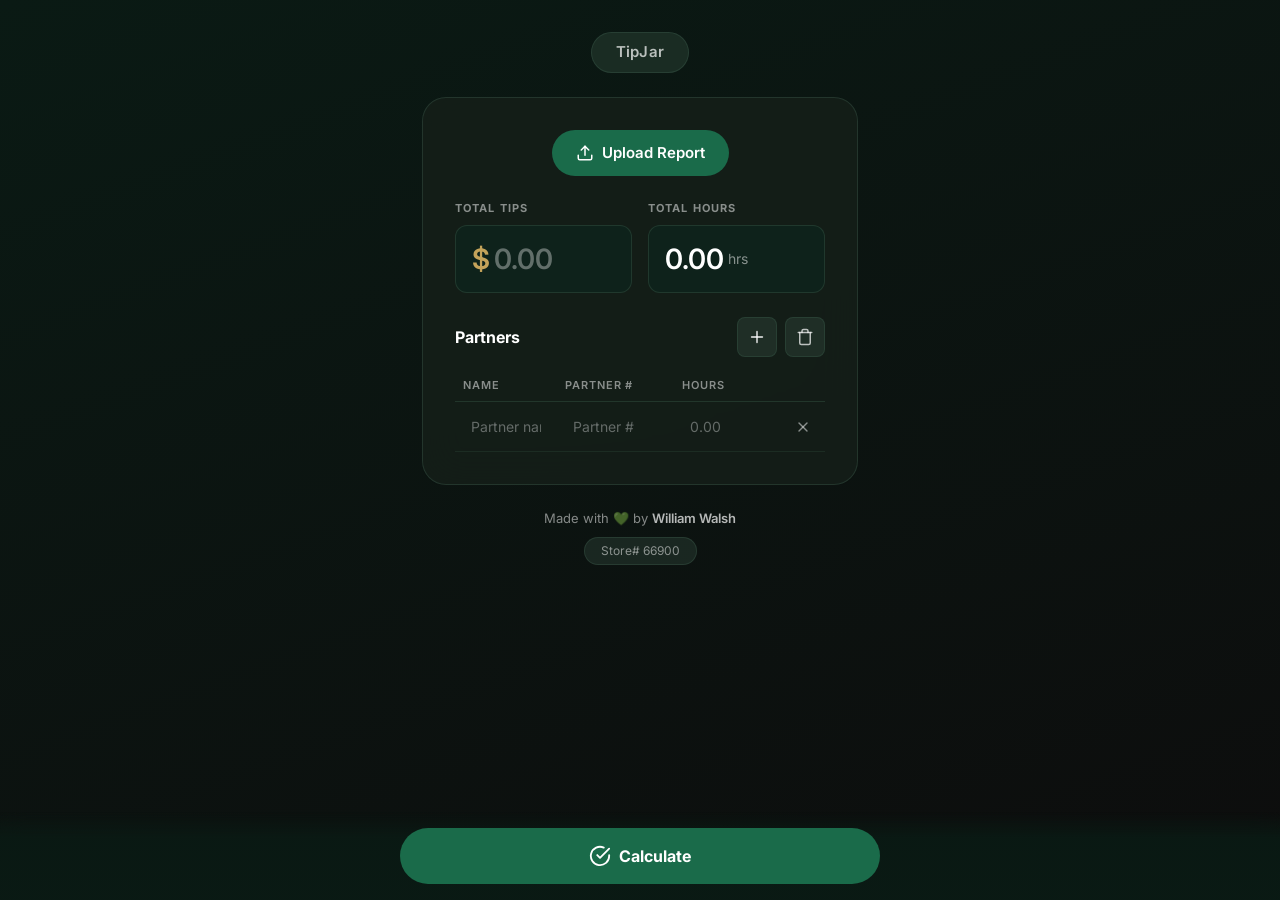
==== index.html @ f53a454b "refactor: Overhaul application UI, layout, and input forms, adding an empty state for partners." ====
<!DOCTYPE html>
<html lang="en">

<head>
    <meta charset="UTF-8" />

    <!-- Primary SEO Meta Tags -->
    <title>TipJar – Starbucks Tips Calculator | Estimate Your Weekly Tip Distribution</title>
    <meta name="viewport" content="width=device-width, initial-scale=1, maximum-scale=5, viewport-fit=cover" />
    <meta name="description"
        content="Free Starbucks tip distribution calculator for partners and baristas. Calculate your share of weekly tips based on hours worked. Understand how Starbucks tips are split fairly." />
    <meta name="keywords"
        content="tipjar, tip jar, starbucks tips calculator, starbucks tip distribution, sbux tips, sbuxtips, starbucks partner tips, starbucks tip estimator, how starbucks tips work, starbucks barista tips, coffee shop tip calculator, starbucks tip split, tippable hours starbucks, tipjar starbucks" />
    <meta name="author" content="William Walsh" />
    <meta name="robots" content="index, follow, max-image-preview:large, max-snippet:-1, max-video-preview:-1" />
    <link rel="canonical" href="https://sbuxtips.com/" />
    <link rel="sitemap" type="application/xml" href="https://sbuxtips.com/sitemap.xml" />

    <!-- Theme and Color -->
    <meta name="theme-color" content="#1E3932" />
    <meta name="color-scheme" content="dark" />
    <meta name="msapplication-TileColor" content="#1E3932" />

    <!-- Open Graph / Facebook -->
    <meta property="og:type" content="website" />
    <meta property="og:url" content="https://sbuxtips.com/" />
    <meta property="og:title" content="TipJar – Starbucks Tips Calculator | Estimate Your Weekly Tip Distribution" />
    <meta property="og:description"
        content="Free calculator for Starbucks partners to estimate weekly tip payouts. Calculate your share based on hours worked and total tips." />
    <meta property="og:image" content="https://sbuxtips.com/logo.png" />
    <meta property="og:image:alt" content="TipJar - Starbucks Tip Distribution Calculator" />
    <meta property="og:site_name" content="TipJar" />
    <meta property="og:locale" content="en_US" />

    <!-- Twitter Card -->
    <meta name="twitter:card" content="summary_large_image" />
    <meta name="twitter:url" content="https://sbuxtips.com/" />
    <meta name="twitter:title" content="TipJar – Starbucks Tips Calculator | Estimate Your Weekly Tip Distribution" />
    <meta name="twitter:description"
        content="Free calculator for Starbucks partners to estimate weekly tip payouts based on hours worked." />
    <meta name="twitter:image" content="https://sbuxtips.com/logo.png" />
    <meta name="twitter:image:alt" content="TipJar - Starbucks Tip Distribution Calculator" />

    <!-- Mobile Web App Meta Tags -->
    <meta name="mobile-web-app-capable" content="yes" />
    <meta name="apple-mobile-web-app-capable" content="yes" />
    <meta name="apple-mobile-web-app-status-bar-style" content="black-translucent" />
    <meta name="apple-mobile-web-app-title" content="SBUX Tips" />
    <meta name="application-name" content="SBUX Tips" />
    <meta name="format-detection" content="telephone=no" />
    <meta name="HandheldFriendly" content="true" />

    <!-- Icons -->
    <link rel="apple-touch-icon" href="logo.png" />
    <link rel="icon" type="image/png" href="logo.png" />

    <!-- Styles -->
    <link rel="stylesheet" href="styles.css" />
    <!-- Holiday Dashboard Styles (separate module) -->
    <link rel="stylesheet" href="holiday-dashboard.css" />

    <!-- Structured Data: WebApplication -->
    <script type="application/ld+json">
    {
        "@context": "https://schema.org",
        "@type": "WebApplication",
        "name": "TipJar - Starbucks Tips Calculator",
        "alternateName": ["TipJar", "Tip Jar", "SBUX Tips", "SBUXTips"],
        "url": "https://sbuxtips.com/",
        "description": "Free Starbucks tip distribution calculator for partners and baristas. Calculate your share of weekly tips based on hours worked.",
        "applicationCategory": "FinanceApplication",
        "operatingSystem": "Any",
        "browserRequirements": "Requires JavaScript",
        "offers": {
            "@type": "Offer",
            "price": "0",
            "priceCurrency": "USD"
        },
        "featureList": [
            "Calculate tip distribution by hours worked",
            "OCR upload for partner hours reports",
            "Weekly tip estimation",
            "Bill denomination breakdown"
        ],
        "author": {
            "@type": "Person",
            "name": "William Walsh"
        }
    }
    </script>

    <!-- Structured Data: FAQPage for rich snippets -->
    <script type="application/ld+json">
    {
        "@context": "https://schema.org",
        "@type": "FAQPage",
        "mainEntity": [
            {
                "@type": "Question",
                "name": "How are Starbucks tips distributed?",
                "acceptedAnswer": {
                    "@type": "Answer",
                    "text": "Starbucks tips are distributed based on tippable hours worked. The total tip pool is divided by total hours worked by all partners, then multiplied by each partner's individual hours to determine their share."
                }
            },
            {
                "@type": "Question",
                "name": "How do I calculate my Starbucks tips?",
                "acceptedAnswer": {
                    "@type": "Answer",
                    "text": "To calculate your Starbucks tips: Take the total tip amount, divide by total hours worked by all partners, then multiply by your individual hours. Our free calculator does this automatically."
                }
            },
            {
                "@type": "Question",
                "name": "When do Starbucks partners get tips?",
                "acceptedAnswer": {
                    "@type": "Answer",
                    "text": "Starbucks partners typically receive their tip distribution weekly. The exact day may vary by store, but tips are usually distributed in cash based on hours worked during the tip period."
                }
            },
            {
                "@type": "Question",
                "name": "Do Starbucks shift supervisors get tips?",
                "acceptedAnswer": {
                    "@type": "Answer",
                    "text": "Yes, Starbucks shift supervisors participate in the tip pool and receive tips based on their tippable hours worked, just like baristas."
                }
            }
        ]
    }
    </script>

    <!-- Structured Data: BreadcrumbList -->
    <script type="application/ld+json">
    {
        "@context": "https://schema.org",
        "@type": "BreadcrumbList",
        "itemListElement": [
            {
                "@type": "ListItem",
                "position": 1,
                "name": "Home",
                "item": "https://sbuxtips.com/"
            }
        ]
    }
    </script>

    <!-- Azure AI Vision Configuration -->
    <script>
        window.AZURE_CONFIG = {
            endpoint: '__AZURE_VISION_ENDPOINT__',
            apiKey: '__AZURE_VISION_API_KEY__'
        };
    </script>
</head>

<body>
    <div class="app-wrapper">
        <!-- SEO H1 - Visually hidden but accessible to search engines and screen readers -->
        <h1 class="visually-hidden">TipJar – Starbucks Tips Calculator | Estimate Your Weekly Tip Distribution</h1>

        <!-- Header Badge -->
        <header class="header-badge">
            <span class="badge-text">TipJar</span>
        </header>

        <!-- Main Card Container -->
        <main class="main-card">
            <!-- Upload Report Button - Centered Pill -->
            <div class="upload-section" id="upload-section">
                <label class="upload-btn" tabindex="0">
                    <svg viewBox="0 0 24 24" fill="none" stroke="currentColor" stroke-width="2" stroke-linecap="round"
                        stroke-linejoin="round">
                        <path d="M21 15v4a2 2 0 0 1-2 2H5a2 2 0 0 1-2-2v-4" />
                        <polyline points="17 8 12 3 7 8" />
                        <line x1="12" y1="3" x2="12" y2="15" />
                    </svg>
                    <span>Upload Report</span>
                    <input id="image-upload" type="file" accept="image/*" />
                </label>
                <div id="ocr-status" class="ocr-status"></div>
            </div>

            <!-- Input Grid: Total Tips + Total Hours -->
            <div class="input-grid">
                <div class="input-group">
                    <label class="input-label">TOTAL TIPS</label>
                    <div class="input-field">
                        <span class="prefix">$</span>
                        <input id="total-tips" type="number" min="0" step="0.01" placeholder="0.00"
                            aria-label="Total tip amount in dollars" inputmode="decimal" />
                    </div>
                </div>
                <div class="input-group">
                    <label class="input-label">TOTAL HOURS</label>
                    <div class="input-field hours-field">
                        <span id="total-hours" class="hours-value">0.00</span>
                        <span class="suffix">hrs</span>
                    </div>
                </div>
            </div>

            <!-- Hourly Rate Display (shown after calculation) -->
            <div id="hourly-rate-display" class="hourly-rate"></div>

            <!-- Partners Section -->
            <div class="partners-section">
                <div class="partners-header">
                    <h2 class="partners-title">Partners</h2>
                    <div class="partners-actions">
                        <button id="add-row-btn" type="button" class="icon-btn" title="Add Partner"
                            aria-label="Add new partner">
                            <svg viewBox="0 0 24 24" fill="none" stroke="currentColor" stroke-width="2.5"
                                stroke-linecap="round" stroke-linejoin="round">
                                <line x1="12" y1="5" x2="12" y2="19" />
                                <line x1="5" y1="12" x2="19" y2="12" />
                            </svg>
                        </button>
                        <button id="clear-table-btn" type="button" class="icon-btn" title="Clear All"
                            aria-label="Clear all partners">
                            <svg viewBox="0 0 24 24" fill="none" stroke="currentColor" stroke-width="2"
                                stroke-linecap="round" stroke-linejoin="round">
                                <polyline points="3 6 5 6 21 6" />
                                <path
                                    d="M19 6v14a2 2 0 0 1-2 2H7a2 2 0 0 1-2-2V6m3 0V4a2 2 0 0 1 2-2h4a2 2 0 0 1 2 2v2" />
                            </svg>
                        </button>
                    </div>
                </div>

                <!-- Partner Table -->
                <div class="table-container">
                    <table class="partners-table">
                        <thead>
                            <tr>
                                <th>NAME</th>
                                <th>PARTNER #</th>
                                <th>HOURS</th>
                                <th></th>
                            </tr>
                        </thead>
                        <tbody id="partner-table-body">
                        </tbody>
                    </table>
                </div>

                <!-- Empty State Placeholder -->
                <div class="empty-state" id="empty-state">
                    <div class="empty-icon">💰</div>
                    <p class="empty-text">Upload a report or add partners to begin</p>
                </div>
            </div>
        </main>

        <!-- Footer - Above sticky bar -->
        <footer class="footer">
            <p>Made with <span class="heart">💚</span> by <strong>William Walsh</strong></p>
            <a href="https://maps.google.com/maps?q=Starbucks,+139+Endicott+St,+Danvers,+MA+01923" target="_blank"
                rel="noopener noreferrer" class="store-badge">
                Store# 66900
            </a>
        </footer>

        <!-- Results Section - Shows After Calculation -->
        <section class="results-card" id="results-section">
            <div class="results-header">
                <h2>Distribution</h2>
                <span class="date-pill" id="distribution-date"></span>
            </div>

            <!-- Calculation Summary -->
            <div class="calc-summary" id="calc-summary">
                <div class="calc-formula" id="calc-formula">Total Tips: $0.00 ÷ Total Hours: 0.00 = $0.00/hr</div>

                <!-- Bill Breakdown - Collapsible -->
                <details class="bills-details">
                    <summary class="bills-summary">
                        <span>Bills Needed</span>
                        <span class="bills-hint">(tap to edit)</span>
                    </summary>
                    <div class="bills-grid" id="bills-needed-list">
                        <label class="bill-input">
                            <input type="number" id="total-twenties" min="0" value="0"
                                aria-label="Number of $20 bills" />
                            <span>× $20</span>
                        </label>
                        <label class="bill-input">
                            <input type="number" id="total-tens" min="0" value="0" aria-label="Number of $10 bills" />
                            <span>× $10</span>
                        </label>
                        <label class="bill-input">
                            <input type="number" id="total-fives" min="0" value="0" aria-label="Number of $5 bills" />
                            <span>× $5</span>
                        </label>
                        <label class="bill-input">
                            <input type="number" id="total-ones" min="0" value="0" aria-label="Number of $1 bills" />
                            <span>× $1</span>
                        </label>
                    </div>
                </details>
            </div>

            <!-- Partner Cards Grid -->
            <div class="partner-grid" id="results-body"></div>
        </section>

        <!-- Sticky Calculate Button -->
        <div class="sticky-bar">
            <button id="calculate-btn" type="button" class="calculate-btn">
                <svg viewBox="0 0 24 24" fill="none" stroke="currentColor" stroke-width="2" stroke-linecap="round"
                    stroke-linejoin="round">
                    <path d="M22 11.08V12a10 10 0 1 1-5.93-9.14" />
                    <polyline points="22 4 12 14.01 9 11.01" />
                </svg>
                <span>Calculate</span>
            </button>
        </div>
    </div>

    <!-- App logic -->
    <script src="app.js"></script>
    <!-- Holiday Dashboard Module (separate add-on) -->
    <script src="holiday-dashboard.js"></script>
</body>

</html>
---- styles.css ----
/* ============================================
   TipJar - Glassmorphism Dark Theme
   Matching the mockup design exactly
   ============================================ */

/* Import Google Font */
@import url('https://fonts.googleapis.com/css2?family=Inter:wght@400;500;600;700&display=swap');

:root {
    /* Color Palette - Deep Dark Green */
    --bg-gradient-start: #0a1a14;
    --bg-gradient-end: #0d0d0d;
    --card-bg: rgba(20, 30, 25, 0.9);
    --card-border: rgba(60, 90, 75, 0.4);
    --input-bg: rgba(15, 35, 28, 0.95);
    --input-border: rgba(50, 80, 65, 0.5);

    /* Accent Colors */
    --accent-green: #1a6b4a;
    --accent-green-light: #2d8a65;
    --accent-green-bright: #3ba776;

    /* Text Colors */
    --text-primary: #ffffff;
    --text-secondary: rgba(255, 255, 255, 0.7);
    --text-muted: rgba(255, 255, 255, 0.5);
    --text-hint: rgba(255, 255, 255, 0.35);

    /* Spacing */
    --space-xs: 4px;
    --space-sm: 8px;
    --space-md: 12px;
    --space-lg: 16px;
    --space-xl: 24px;
    --space-2xl: 32px;

    /* Border Radius */
    --radius-sm: 8px;
    --radius-md: 12px;
    --radius-lg: 16px;
    --radius-xl: 24px;
    --radius-full: 9999px;

    /* Transitions */
    --transition: 200ms ease;
}

/* Reset */
*,
*::before,
*::after {
    box-sizing: border-box;
    margin: 0;
    padding: 0;
}

html {
    font-size: 16px;
    -webkit-text-size-adjust: 100%;
}

body {
    font-family: 'Inter', -apple-system, BlinkMacSystemFont, 'Segoe UI', Roboto, sans-serif;
    background: linear-gradient(160deg, var(--bg-gradient-start) 0%, var(--bg-gradient-end) 100%);
    min-height: 100vh;
    color: var(--text-primary);
    line-height: 1.5;
    padding-bottom: 100px;
}

/* Visually Hidden */
.visually-hidden {
    position: absolute;
    width: 1px;
    height: 1px;
    padding: 0;
    margin: -1px;
    overflow: hidden;
    clip: rect(0, 0, 0, 0);
    white-space: nowrap;
    border: 0;
}

/* Utility: Hidden */
.hidden {
    display: none !important;
}

/* ============================================
   APP WRAPPER
   ============================================ */
.app-wrapper {
    max-width: 500px;
    margin: 0 auto;
    padding: var(--space-lg);
    padding-bottom: 120px;
}

/* ============================================
   HEADER BADGE
   ============================================ */
.header-badge {
    display: flex;
    justify-content: center;
    margin-bottom: var(--space-xl);
}

.badge-text {
    display: inline-block;
    background: rgba(30, 50, 40, 0.8);
    border: 1px solid var(--card-border);
    border-radius: var(--radius-full);
    padding: var(--space-sm) var(--space-xl);
    font-size: 0.9375rem;
    font-weight: 600;
    color: var(--text-secondary);
    letter-spacing: 0.02em;
}

/* ============================================
   MAIN CARD - Glassmorphism Container
   ============================================ */
.main-card {
    background: var(--card-bg);
    border: 1px solid var(--card-border);
    border-radius: var(--radius-xl);
    padding: var(--space-xl);
    backdrop-filter: blur(20px);
    -webkit-backdrop-filter: blur(20px);
}

/* ============================================
   UPLOAD BUTTON - Centered Pill
   ============================================ */
.upload-section {
    display: flex;
    flex-direction: column;
    align-items: center;
    margin-bottom: var(--space-xl);
}

.upload-btn {
    display: inline-flex;
    align-items: center;
    gap: var(--space-sm);
    background: var(--accent-green);
    border: none;
    border-radius: var(--radius-full);
    padding: var(--space-md) var(--space-xl);
    color: var(--text-primary);
    font-family: inherit;
    font-size: 0.9375rem;
    font-weight: 600;
    cursor: pointer;
    transition: all var(--transition);
    position: relative;
}

.upload-btn:hover,
.upload-btn:focus-visible {
    background: var(--accent-green-light);
    transform: translateY(-1px);
    box-shadow: 0 4px 20px rgba(45, 138, 101, 0.3);
}

.upload-btn svg {
    width: 18px;
    height: 18px;
}

.upload-btn input[type="file"] {
    position: absolute;
    inset: 0;
    width: 100%;
    height: 100%;
    opacity: 0;
    cursor: pointer;
}

/* OCR Status */
.ocr-status {
    margin-top: var(--space-md);
    padding: var(--space-sm) var(--space-lg);
    border-radius: var(--radius-md);
    font-size: 0.8125rem;
    text-align: center;
}

.ocr-status:empty {
    display: none;
}

/* ============================================
   INPUT GRID - 2 Column Layout
   ============================================ */
.input-grid {
    display: grid;
    grid-template-columns: 1fr 1fr;
    gap: var(--space-lg);
    margin-bottom: var(--space-xl);
}

.input-group {
    display: flex;
    flex-direction: column;
    gap: var(--space-sm);
}

.input-label {
    font-size: 0.6875rem;
    font-weight: 700;
    color: var(--text-muted);
    text-transform: uppercase;
    letter-spacing: 0.1em;
}

.input-field {
    display: flex;
    align-items: center;
    background: var(--input-bg);
    border: 1px solid var(--input-border);
    border-radius: var(--radius-md);
    padding: var(--space-md) var(--space-lg);
    min-height: 56px;
}

.input-field .prefix {
    color: #c4a35a;
    font-size: 1.5rem;
    font-weight: 600;
    margin-right: var(--space-xs);
}

.input-field input {
    flex: 1;
    background: transparent;
    border: none;
    color: var(--text-primary);
    font-family: inherit;
    font-size: 1.5rem;
    font-weight: 600;
    outline: none;
    width: 100%;
}

.input-field input::placeholder {
    color: var(--text-hint);
}

.hours-field {
    justify-content: flex-start;
}

.hours-value {
    font-size: 1.5rem;
    font-weight: 600;
    color: var(--text-primary);
}

.suffix {
    font-size: 0.875rem;
    color: var(--text-muted);
    margin-left: var(--space-xs);
}

/* Hourly Rate Display */
.hourly-rate {
    text-align: center;
    padding: var(--space-md);
    color: var(--accent-green-bright);
    font-size: 0.875rem;
    font-weight: 600;
}

.hourly-rate:empty {
    display: none;
}

/* ============================================
   PARTNERS SECTION
   ============================================ */
.partners-section {
    margin-top: var(--space-lg);
}

.partners-header {
    display: flex;
    align-items: center;
    justify-content: space-between;
    margin-bottom: var(--space-md);
}

.partners-title {
    font-size: 1rem;
    font-weight: 700;
    color: var(--text-primary);
}

.partners-actions {
    display: flex;
    gap: var(--space-sm);
}

.icon-btn {
    display: flex;
    align-items: center;
    justify-content: center;
    width: 40px;
    height: 40px;
    background: rgba(40, 60, 50, 0.6);
    border: 1px solid var(--input-border);
    border-radius: var(--radius-sm);
    color: var(--text-secondary);
    cursor: pointer;
    transition: all var(--transition);
}

.icon-btn:hover {
    background: rgba(50, 80, 65, 0.8);
    color: var(--text-primary);
}

.icon-btn svg {
    width: 18px;
    height: 18px;
}

/* ============================================
   PARTNER TABLE
   ============================================ */
.table-container {
    overflow-x: auto;
}

.partners-table {
    width: 100%;
    border-collapse: collapse;
}

.partners-table thead th {
    font-size: 0.6875rem;
    font-weight: 600;
    color: var(--text-muted);
    text-transform: uppercase;
    letter-spacing: 0.08em;
    text-align: left;
    padding: var(--space-sm) var(--space-sm);
    border-bottom: 1px solid var(--input-border);
}

.partners-table tbody tr {
    border-bottom: 1px solid rgba(50, 80, 65, 0.3);
}

.partners-table tbody td {
    padding: var(--space-sm);
}

.partners-table .cell-input {
    width: 100%;
    background: transparent;
    border: none;
    color: var(--text-primary);
    font-family: inherit;
    font-size: 0.875rem;
    padding: var(--space-sm);
    outline: none;
}

.partners-table .cell-input::placeholder {
    color: var(--text-hint);
}

.partners-table .cell-input:focus {
    background: rgba(45, 138, 101, 0.1);
    border-radius: var(--radius-sm);
}

.partners-table .icon-button {
    display: flex;
    align-items: center;
    justify-content: center;
    width: 28px;
    height: 28px;
    background: transparent;
    border: none;
    color: var(--text-muted);
    cursor: pointer;
    border-radius: var(--radius-sm);
    transition: all var(--transition);
}

.partners-table .icon-button:hover {
    background: rgba(220, 80, 80, 0.2);
    color: #e57373;
}

/* ============================================
   EMPTY STATE
   ============================================ */
.empty-state {
    display: flex;
    flex-direction: column;
    align-items: center;
    justify-content: center;
    padding: var(--space-2xl) var(--space-lg);
    text-align: center;
}

.empty-state.hidden {
    display: none;
}

.empty-icon {
    font-size: 4rem;
    margin-bottom: var(--space-lg);
    filter: grayscale(0.2);
}

.empty-text {
    color: var(--text-muted);
    font-size: 0.9375rem;
    max-width: 250px;
}

/* Hide empty state when table has rows */
.partners-table tbody:not(:empty)~.empty-state,
#partner-table-body:not(:empty)+.empty-state {
    display: none;
}

/* Show table header even when empty */
.table-container:has(#partner-table-body:empty) {
    margin-bottom: 0;
}

/* ============================================
   FOOTER
   ============================================ */
.footer {
    text-align: center;
    padding: var(--space-xl) var(--space-lg);
    color: var(--text-muted);
    font-size: 0.8125rem;
}

.footer p {
    margin-bottom: var(--space-sm);
}

.footer strong {
    color: var(--text-secondary);
    font-weight: 600;
}

.heart {
    display: inline-block;
}

.store-badge {
    display: inline-block;
    background: rgba(40, 60, 50, 0.5);
    border: 1px solid var(--card-border);
    border-radius: var(--radius-full);
    padding: var(--space-xs) var(--space-lg);
    color: var(--text-muted);
    text-decoration: none;
    font-size: 0.75rem;
    transition: all var(--transition);
}

.store-badge:hover {
    background: rgba(50, 80, 65, 0.6);
    color: var(--text-secondary);
}

/* ============================================
   STICKY CALCULATE BAR
   ============================================ */
.sticky-bar {
    position: fixed;
    bottom: 0;
    left: 0;
    right: 0;
    background: linear-gradient(to top, rgba(10, 26, 20, 0.98) 0%, rgba(10, 26, 20, 0.95) 70%, transparent 100%);
    backdrop-filter: blur(12px);
    -webkit-backdrop-filter: blur(12px);
    padding: var(--space-lg);
    padding-bottom: calc(var(--space-lg) + env(safe-area-inset-bottom, 0px));
    z-index: 100;
}

.calculate-btn {
    display: flex;
    align-items: center;
    justify-content: center;
    gap: var(--space-sm);
    width: 100%;
    max-width: 480px;
    margin: 0 auto;
    padding: var(--space-lg) var(--space-xl);
    background: var(--accent-green);
    border: none;
    border-radius: var(--radius-full);
    color: var(--text-primary);
    font-family: inherit;
    font-size: 1rem;
    font-weight: 700;
    cursor: pointer;
    transition: all var(--transition);
    min-height: 56px;
}

.calculate-btn:hover {
    background: var(--accent-green-light);
    transform: translateY(-2px);
    box-shadow: 0 8px 32px rgba(45, 138, 101, 0.4);
}

.calculate-btn:active {
    transform: translateY(0);
}

.calculate-btn svg {
    width: 22px;
    height: 22px;
}

/* ============================================
   RESULTS SECTION
   ============================================ */
.results-card {
    display: none;
    background: var(--card-bg);
    border: 1px solid var(--card-border);
    border-radius: var(--radius-xl);
    padding: var(--space-xl);
    margin-top: var(--space-lg);
    backdrop-filter: blur(20px);
    -webkit-backdrop-filter: blur(20px);
}

.results-card.visible {
    display: block;
}

.results-header {
    display: flex;
    align-items: center;
    justify-content: space-between;
    margin-bottom: var(--space-lg);
}

.results-header h2 {
    font-size: 1.125rem;
    font-weight: 700;
}

.date-pill {
    background: rgba(40, 60, 50, 0.6);
    border-radius: var(--radius-full);
    padding: var(--space-xs) var(--space-md);
    font-size: 0.75rem;
    color: var(--text-muted);
}

.date-pill:empty {
    display: none;
}

/* Calculation Summary */
.calc-summary {
    margin-bottom: var(--space-lg);
}

.calc-formula {
    font-size: 0.8125rem;
    color: var(--text-secondary);
    margin-bottom: var(--space-md);
}

/* Bills Details */
.bills-details {
    background: rgba(25, 45, 35, 0.5);
    border: 1px solid var(--input-border);
    border-radius: var(--radius-md);
    overflow: hidden;
}

.bills-summary {
    display: flex;
    align-items: center;
    justify-content: space-between;
    padding: var(--space-md) var(--space-lg);
    cursor: pointer;
    font-size: 0.875rem;
    font-weight: 600;
    color: var(--text-primary);
    list-style: none;
}

.bills-summary::-webkit-details-marker {
    display: none;
}

.bills-hint {
    font-weight: 400;
    color: var(--text-hint);
    font-size: 0.75rem;
}

.bills-grid {
    display: grid;
    grid-template-columns: repeat(4, 1fr);
    gap: var(--space-sm);
    padding: var(--space-md) var(--space-lg);
    padding-top: 0;
}

.bill-input {
    display: flex;
    align-items: center;
    gap: var(--space-xs);
    background: rgba(15, 35, 28, 0.8);
    border: 1px solid var(--input-border);
    border-radius: var(--radius-sm);
    padding: var(--space-sm);
}

.bill-input input {
    width: 40px;
    background: transparent;
    border: none;
    color: var(--text-primary);
    font-family: inherit;
    font-size: 0.875rem;
    font-weight: 600;
    text-align: center;
    outline: none;
}

.bill-input span {
    font-size: 0.75rem;
    color: var(--text-muted);
    white-space: nowrap;
}

/* Partner Grid */
.partner-grid {
    display: flex;
    flex-direction: column;
    gap: var(--space-md);
}

.partner-card {
    background: rgba(25, 45, 35, 0.5);
    border: 1px solid var(--input-border);
    border-radius: var(--radius-md);
    padding: var(--space-lg);
}

.partner-card-header {
    display: flex;
    align-items: center;
    justify-content: space-between;
    margin-bottom: var(--space-sm);
}

.partner-info {
    flex: 1;
}

.partner-name {
    font-weight: 600;
    color: var(--text-primary);
    margin-bottom: 2px;
}

.partner-hours {
    font-size: 0.75rem;
    color: var(--text-muted);
}

.payout-amount {
    font-size: 1.25rem;
    font-weight: 700;
    color: var(--accent-green-bright);
}

.partner-calc {
    font-size: 0.75rem;
    color: var(--text-hint);
    margin-bottom: var(--space-sm);
}

.bill-chips {
    display: flex;
    flex-wrap: wrap;
    gap: var(--space-xs);
}

.bill-chip {
    background: rgba(45, 138, 101, 0.15);
    border: 1px solid rgba(45, 138, 101, 0.3);
    border-radius: var(--radius-sm);
    padding: 2px var(--space-sm);
    font-size: 0.6875rem;
    font-weight: 600;
    color: var(--accent-green-bright);
}

/* ============================================
   BILL NOTIFICATION
   ============================================ */
.bill-notification {
    display: flex;
    align-items: flex-start;
    gap: var(--space-md);
    margin-top: var(--space-md);
    padding: var(--space-md);
    border-radius: var(--radius-md);
    font-size: 0.8125rem;
    animation: slideIn 0.3s ease;
}

@keyframes slideIn {
    from {
        opacity: 0;
        transform: translateY(-10px);
    }

    to {
        opacity: 1;
        transform: translateY(0);
    }
}

.bill-notification.info {
    background: rgba(45, 138, 101, 0.15);
    border: 1px solid rgba(45, 138, 101, 0.3);
    color: var(--accent-green-bright);
}

.bill-notification.warning {
    background: rgba(230, 180, 60, 0.15);
    border: 1px solid rgba(230, 180, 60, 0.3);
    color: #e6b43c;
}

.notification-content {
    flex: 1;
}

.notification-section {
    margin-bottom: var(--space-sm);
}

.notification-section:last-child {
    margin-bottom: 0;
}

.notification-section strong {
    display: block;
    margin-bottom: var(--space-xs);
}

.notification-section p {
    color: var(--text-secondary);
    margin: 0;
}

.shortfall-list {
    margin: var(--space-xs) 0 0 var(--space-lg);
    padding: 0;
    font-size: 0.75rem;
    color: var(--text-muted);
}

.notification-close {
    background: none;
    border: none;
    color: var(--text-muted);
    font-size: 1.25rem;
    padding: 0;
    cursor: pointer;
    line-height: 1;
}

.notification-close:hover {
    color: var(--text-primary);
}

/* ============================================
   RESPONSIVE - Mobile First
   ============================================ */
@media (max-width: 480px) {
    .app-wrapper {
        padding: var(--space-md);
    }

    .main-card {
        padding: var(--space-lg);
        border-radius: var(--radius-lg);
    }

    .input-field {
        padding: var(--space-sm) var(--space-md);
        min-height: 48px;
    }

    .input-field .prefix,
    .input-field input,
    .hours-value {
        font-size: 1.25rem;
    }

    .bills-grid {
        grid-template-columns: repeat(2, 1fr);
    }

    .partners-table {
        font-size: 0.8125rem;
    }

    /* Mobile card view for table */
    .partners-table thead {
        display: none;
    }

    .partners-table tbody tr {
        display: flex;
        flex-wrap: wrap;
        padding: var(--space-md);
        border-bottom: 1px solid var(--input-border);
        gap: var(--space-sm);
        position: relative;
    }

    .partners-table tbody td {
        padding: 0;
    }

    .partners-table tbody td:nth-child(1) {
        flex: 1 1 100%;
    }

    .partners-table tbody td:nth-child(2),
    .partners-table tbody td:nth-child(3) {
        flex: 1 1 45%;
    }

    .partners-table tbody td:nth-child(4) {
        position: absolute;
        right: var(--space-sm);
        top: var(--space-md);
    }

    .partners-table .cell-input {
        background: rgba(25, 45, 35, 0.5);
        border: 1px solid var(--input-border);
        border-radius: var(--radius-sm);
        padding: var(--space-sm);
        font-size: 16px;
    }
}

/* Tablet and up */
@media (min-width: 768px) {
    .app-wrapper {
        padding: var(--space-2xl);
    }

    .main-card {
        padding: var(--space-2xl);
    }

    .input-field .prefix,
    .input-field input,
    .hours-value {
        font-size: 1.75rem;
    }
}

/* Reduced Motion */
@media (prefers-reduced-motion: reduce) {

    *,
    *::before,
    *::after {
        animation-duration: 0.01ms !important;
        transition-duration: 0.01ms !important;
    }
}

/* Print */
@media print {
    body {
        background: white;
        color: black;
    }

    .sticky-bar,
    .upload-section,
    .footer {
        display: none !important;
    }

    .results-card {
        display: block !important;
    }
}
---- holiday-dashboard.css ----
/* ============================================
   Holiday Automation Dashboard - Scoped Styles
   This file contains styles ONLY for the holiday 
   dashboard feature. No changes to the main site.
   Uses same Starbucks green color palette as main.
   ============================================ */

/* Dashboard Container - Uses its own namespace */
.holiday-dashboard {
    position: fixed;
    top: 0;
    left: 0;
    right: 0;
    bottom: 0;
    background: #1E3932;
    background-image:
        radial-gradient(ellipse at 20% 0%, rgba(0, 117, 74, 0.15) 0%, transparent 50%),
        radial-gradient(ellipse at 80% 100%, rgba(0, 168, 98, 0.1) 0%, transparent 50%),
        linear-gradient(180deg, #162B26 0%, #1E3932 30%, #0D1B17 100%);
    z-index: 9999;
    overflow-y: auto;
    padding: 1.5rem;
    padding-top: max(1.5rem, env(safe-area-inset-top));
    padding-bottom: max(1.5rem, env(safe-area-inset-bottom));
    display: none;
    opacity: 0;
    transition: opacity 0.3s ease-in-out;
}

.holiday-dashboard.is-visible {
    display: block;
    opacity: 1;
}

.holiday-dashboard.is-entering {
    display: block;
    animation: holidayFadeIn 0.3s ease-out forwards;
}

.holiday-dashboard.is-exiting {
    animation: holidayFadeOut 0.3s ease-in forwards;
}

@keyframes holidayFadeIn {
    from {
        opacity: 0;
        transform: translateY(10px);
    }

    to {
        opacity: 1;
        transform: translateY(0);
    }
}

@keyframes holidayFadeOut {
    from {
        opacity: 1;
        transform: translateY(0);
    }

    to {
        opacity: 0;
        transform: translateY(10px);
    }
}

/* Dashboard Inner Container */
.holiday-dashboard__container {
    max-width: 1000px;
    margin: 0 auto;
    display: flex;
    flex-direction: column;
    gap: 1.25rem;
}

/* Dashboard Header */
.holiday-dashboard__header {
    display: flex;
    justify-content: space-between;
    align-items: center;
    margin-bottom: 0.5rem;
}

.holiday-dashboard__title {
    display: flex;
    align-items: center;
    gap: 0.75rem;
}

.holiday-dashboard__icon {
    width: 36px;
    height: 36px;
    background: linear-gradient(135deg, #CBA258 0%, #E5C77D 50%, #CBA258 100%);
    border-radius: 50%;
    display: flex;
    align-items: center;
    justify-content: center;
    box-shadow: 0 2px 8px rgba(0, 0, 0, 0.15);
}

.holiday-dashboard__icon svg {
    width: 18px;
    height: 18px;
    color: #1E3932;
    fill: #1E3932;
}

.holiday-dashboard__title-text {
    display: flex;
    flex-direction: column;
    gap: 0.125rem;
}

.holiday-dashboard__title h2 {
    font-size: 1.25rem;
    font-weight: 600;
    color: #fff;
    margin: 0;
    letter-spacing: -0.01em;
}

.holiday-dashboard__badge {
    font-size: 0.625rem;
    font-weight: 600;
    color: rgba(255, 255, 255, 0.5);
    text-transform: uppercase;
    letter-spacing: 0.1em;
}

/* Close Button - Icon only */
.holiday-dashboard__close {
    width: 36px;
    height: 36px;
    background: rgba(255, 255, 255, 0.05);
    border: 1px solid rgba(212, 233, 226, 0.12);
    border-radius: 8px;
    display: flex;
    align-items: center;
    justify-content: center;
    color: rgba(255, 255, 255, 0.6);
    cursor: pointer;
    transition: all 0.2s ease;
}

.holiday-dashboard__close:hover {
    background: rgba(255, 255, 255, 0.1);
    border-color: rgba(212, 233, 226, 0.25);
    color: #fff;
}

.holiday-dashboard__close svg {
    width: 18px;
    height: 18px;
}

/* Main Grid Layout */
.holiday-dashboard__grid {
    display: grid;
    grid-template-columns: 1fr 1fr;
    gap: 1rem;
}

@media (max-width: 768px) {
    .holiday-dashboard__grid {
        grid-template-columns: 1fr;
    }
}

/* Card Component */
.holiday-card {
    background: rgba(30, 57, 50, 0.85);
    backdrop-filter: blur(20px);
    -webkit-backdrop-filter: blur(20px);
    border: 1px solid rgba(212, 233, 226, 0.12);
    border-radius: 24px;
    padding: 1.25rem;
    position: relative;
    overflow: hidden;
}

.holiday-card::before {
    content: '';
    position: absolute;
    top: 0;
    left: 0;
    right: 0;
    height: 1px;
    background: linear-gradient(90deg,
            transparent 0%,
            rgba(255, 255, 255, 0.1) 20%,
            rgba(255, 255, 255, 0.15) 50%,
            rgba(255, 255, 255, 0.1) 80%,
            transparent 100%);
}

/* Card Header with Badge */
.holiday-card__header {
    display: flex;
    align-items: center;
    justify-content: space-between;
    margin-bottom: 1.25rem;
}

.holiday-card__header-left {
    display: flex;
    align-items: center;
    gap: 0.625rem;
}

.holiday-card__icon {
    width: 28px;
    height: 28px;
    background: rgba(0, 168, 98, 0.15);
    border: 1px solid rgba(0, 168, 98, 0.3);
    border-radius: 8px;
    display: flex;
    align-items: center;
    justify-content: center;
}

.holiday-card__icon svg {
    width: 14px;
    height: 14px;
    color: #00A862;
}

.holiday-card__icon--holiday {
    background: rgba(203, 162, 88, 0.15);
    border-color: rgba(203, 162, 88, 0.3);
}

.holiday-card__icon--holiday svg {
    color: #CBA258;
}

.holiday-card__title {
    font-size: 0.9375rem;
    font-weight: 600;
    color: #fff;
    margin: 0;
}

.holiday-card__tag {
    background: rgba(255, 255, 255, 0.05);
    border: 1px solid rgba(212, 233, 226, 0.12);
    border-radius: 9999px;
    padding: 0.25rem 0.75rem;
    font-size: 0.6875rem;
    font-weight: 600;
    color: rgba(255, 255, 255, 0.6);
    display: flex;
    align-items: center;
}

.holiday-card__tag--locked {
    background: rgba(0, 168, 98, 0.1);
    border-color: rgba(0, 168, 98, 0.3);
    color: #00A862;
}

/* Locked Data Display (for Regular Tips from main app) */
.holiday-locked-data {
    background: rgba(0, 168, 98, 0.08);
    border: 2px solid rgba(0, 168, 98, 0.25);
    border-radius: 16px;
    padding: 1.5rem 1rem;
    text-align: center;
}

.holiday-locked-data__icon {
    width: 48px;
    height: 48px;
    margin: 0 auto 0.75rem;
    background: rgba(0, 168, 98, 0.15);
    border: 1px solid rgba(0, 168, 98, 0.3);
    border-radius: 12px;
    display: flex;
    align-items: center;
    justify-content: center;
}

.holiday-locked-data__icon svg {
    width: 22px;
    height: 22px;
    color: #00A862;
}

.holiday-locked-data__text {
    font-size: 0.8125rem;
    font-weight: 500;
    color: #00A862;
    margin-bottom: 0.25rem;
}

.holiday-locked-data__hint {
    font-size: 0.75rem;
    color: rgba(255, 255, 255, 0.5);
}

.holiday-locked-data.has-data {
    background: rgba(0, 168, 98, 0.12);
    border-color: rgba(0, 168, 98, 0.4);
}

.holiday-locked-data.has-data .holiday-locked-data__icon {
    background: rgba(0, 168, 98, 0.25);
    border-color: rgba(0, 168, 98, 0.5);
}

.holiday-locked-data.has-data .holiday-locked-data__hint {
    color: #00A862;
    font-weight: 500;
}

/* Upload Zone */
.holiday-upload-zone {
    border: 2px dashed rgba(212, 233, 226, 0.2);
    border-radius: 16px;
    padding: 1.5rem 1rem;
    text-align: center;
    cursor: pointer;
    transition: all 0.2s ease;
    position: relative;
    background: transparent;
}

.holiday-upload-zone:hover {
    border-color: rgba(0, 168, 98, 0.5);
    background: rgba(0, 168, 98, 0.05);
}

.holiday-upload-zone.is-dragover {
    border-color: #00A862;
    background: rgba(0, 168, 98, 0.1);
}

.holiday-upload-zone.has-file {
    border-color: rgba(0, 168, 98, 0.5);
    border-style: solid;
    background: rgba(0, 168, 98, 0.08);
}

.holiday-upload-zone--holiday:hover {
    border-color: rgba(203, 162, 88, 0.5);
    background: rgba(203, 162, 88, 0.05);
}

.holiday-upload-zone--holiday.is-dragover {
    border-color: #CBA258;
    background: rgba(203, 162, 88, 0.1);
}

.holiday-upload-zone--holiday.has-file {
    border-color: rgba(203, 162, 88, 0.5);
    background: rgba(203, 162, 88, 0.08);
}

.holiday-upload-zone__icon {
    width: 48px;
    height: 48px;
    margin: 0 auto 0.75rem;
    background: rgba(255, 255, 255, 0.05);
    border: 1px solid rgba(212, 233, 226, 0.12);
    border-radius: 12px;
    display: flex;
    align-items: center;
    justify-content: center;
}

.holiday-upload-zone__icon svg {
    width: 22px;
    height: 22px;
    color: rgba(255, 255, 255, 0.4);
}

.holiday-upload-zone__text {
    font-size: 0.8125rem;
    font-weight: 500;
    color: rgba(255, 255, 255, 0.7);
    margin-bottom: 0.25rem;
}

.holiday-upload-zone__hint {
    font-size: 0.6875rem;
    color: rgba(255, 255, 255, 0.4);
}

.holiday-upload-zone__input {
    position: absolute;
    inset: 0;
    opacity: 0;
    cursor: pointer;
}

.holiday-upload-zone__status {
    margin-top: 0.625rem;
    font-size: 0.75rem;
    color: #00A862;
}

.holiday-upload-zone--holiday .holiday-upload-zone__status {
    color: #CBA258;
}

/* Partners Preview List */
.holiday-partners-list {
    max-height: 150px;
    overflow-y: auto;
    margin-top: 0.75rem;
}

.holiday-partner-row {
    display: flex;
    justify-content: space-between;
    align-items: center;
    padding: 0.5rem 0;
    border-bottom: 1px solid rgba(255, 255, 255, 0.04);
}

.holiday-partner-row:last-child {
    border-bottom: none;
}

.holiday-partner-name {
    font-size: 0.8125rem;
    color: #fff;
    font-weight: 500;
}

.holiday-partner-hours {
    font-size: 0.75rem;
    color: rgba(255, 255, 255, 0.5);
    font-variant-numeric: tabular-nums;
}

/* Cash Tips Input Section */
.holiday-tips-section {
    margin-top: 1rem;
    padding-top: 1rem;
    border-top: 1px solid rgba(212, 233, 226, 0.08);
}

.holiday-tips-label {
    display: flex;
    align-items: center;
    gap: 0.5rem;
    font-size: 0.6875rem;
    font-weight: 600;
    color: rgba(255, 255, 255, 0.6);
    text-transform: uppercase;
    letter-spacing: 0.05em;
    margin-bottom: 0.625rem;
}

.holiday-tips-label svg {
    width: 12px;
    height: 12px;
    color: #00A862;
}

.holiday-tips-label--holiday svg {
    color: #CBA258;
}

.holiday-tips-input-wrapper {
    display: flex;
    align-items: center;
    background: rgba(0, 0, 0, 0.2);
    border: 2px solid rgba(212, 233, 226, 0.12);
    border-radius: 12px;
    overflow: hidden;
}

.holiday-tips-input-wrapper:focus-within {
    border-color: #00754A;
    background: rgba(0, 117, 74, 0.08);
    box-shadow: 0 0 0 4px rgba(0, 117, 74, 0.1);
}

.holiday-tips-input-wrapper--holiday:focus-within {
    border-color: #CBA258;
    background: rgba(203, 162, 88, 0.08);
    box-shadow: 0 0 0 4px rgba(203, 162, 88, 0.1);
}

.holiday-tips-currency {
    padding: 0.75rem 0.875rem;
    font-size: 0.9375rem;
    font-weight: 600;
    color: #CBA258;
    background: rgba(255, 255, 255, 0.02);
    border-right: 1px solid rgba(212, 233, 226, 0.08);
}

.holiday-tips-input {
    flex: 1;
    background: transparent;
    border: none;
    padding: 0.75rem;
    color: #fff;
    font-size: 0.9375rem;
    font-variant-numeric: tabular-nums;
}

.holiday-tips-input:focus {
    outline: none;
}

.holiday-tips-input::placeholder {
    color: rgba(255, 255, 255, 0.3);
}

/* Calculate Section */
.holiday-calculate-section {
    grid-column: 1 / -1;
    display: flex;
    flex-direction: column;
    align-items: center;
    gap: 0.75rem;
    padding-top: 0.5rem;
}

.holiday-calculate-hint {
    display: flex;
    align-items: center;
    gap: 0.5rem;
    font-size: 0.75rem;
    color: rgba(255, 255, 255, 0.4);
}

.holiday-calculate-hint svg {
    width: 14px;
    height: 14px;
}

.holiday-calculate-btn {
    width: 100%;
    display: flex;
    align-items: center;
    justify-content: center;
    gap: 0.625rem;
    background: #00754A;
    border: none;
    border-radius: 9999px;
    padding: 1rem 1.5rem;
    color: #fff;
    font-size: 1rem;
    font-weight: 700;
    cursor: pointer;
    box-shadow: 0 6px 20px rgba(0, 117, 74, 0.4);
    transition: all 0.2s ease;
}

.holiday-calculate-btn:hover:not(:disabled) {
    background: #00A862;
    transform: translateY(-2px);
    box-shadow: 0 8px 28px rgba(0, 168, 98, 0.5);
}

.holiday-calculate-btn:active:not(:disabled) {
    transform: translateY(0);
}

.holiday-calculate-btn:disabled {
    opacity: 0.4;
    cursor: not-allowed;
}

.holiday-calculate-btn svg {
    width: 20px;
    height: 20px;
}

/* Results Section */
.holiday-results {
    grid-column: 1 / -1;
    display: none;
}

.holiday-results.is-visible {
    display: block;
    animation: holidayFadeIn 0.4s ease-out;
}

/* Results Summary */
.holiday-results-summary {
    display: grid;
    grid-template-columns: repeat(auto-fit, minmax(140px, 1fr));
    gap: 0.75rem;
    margin-bottom: 1.25rem;
}

.holiday-summary-stat {
    background: rgba(255, 255, 255, 0.03);
    border: 1px solid rgba(212, 233, 226, 0.08);
    border-radius: 12px;
    padding: 0.875rem;
    text-align: center;
}

.holiday-summary-stat__label {
    font-size: 0.625rem;
    color: rgba(255, 255, 255, 0.5);
    text-transform: uppercase;
    letter-spacing: 0.05em;
    margin-bottom: 0.375rem;
}

.holiday-summary-stat__value {
    font-size: 1.25rem;
    font-weight: 700;
    color: #fff;
    font-variant-numeric: tabular-nums;
}

.holiday-summary-stat--normal .holiday-summary-stat__value {
    color: #00A862;
}

.holiday-summary-stat--holiday .holiday-summary-stat__value {
    color: #CBA258;
}

/* Results Table */
.holiday-results-table {
    width: 100%;
    border-collapse: collapse;
}

.holiday-results-table th,
.holiday-results-table td {
    padding: 0.75rem 0.625rem;
    text-align: left;
    border-bottom: 1px solid rgba(212, 233, 226, 0.08);
}

.holiday-results-table th {
    font-size: 0.6875rem;
    font-weight: 700;
    color: rgba(255, 255, 255, 0.6);
    text-transform: uppercase;
    letter-spacing: 0.05em;
}

.holiday-results-table td {
    font-size: 0.8125rem;
    color: #fff;
}

.holiday-results-table tbody tr:hover {
    background: rgba(255, 255, 255, 0.02);
}

.holiday-results-table .td-name {
    font-weight: 500;
}

.holiday-results-table .td-hours {
    font-variant-numeric: tabular-nums;
    color: rgba(255, 255, 255, 0.6);
}

.holiday-results-table .td-normal {
    color: #00A862;
    font-variant-numeric: tabular-nums;
}

.holiday-results-table .td-holiday {
    color: #CBA258;
    font-variant-numeric: tabular-nums;
}

.holiday-results-table .td-total {
    font-weight: 700;
    font-variant-numeric: tabular-nums;
}

/* Bills Breakdown */
.holiday-bills-grid {
    display: grid;
    grid-template-columns: repeat(4, 1fr);
    gap: 0.625rem;
    margin-top: 0.75rem;
}

@media (max-width: 500px) {
    .holiday-bills-grid {
        grid-template-columns: repeat(2, 1fr);
    }
}

.holiday-bill-item {
    background: rgba(255, 255, 255, 0.03);
    border: 1px solid rgba(212, 233, 226, 0.08);
    border-radius: 12px;
    padding: 0.75rem;
    text-align: center;
}

.holiday-bill-item__count {
    font-size: 1.125rem;
    font-weight: 700;
    color: #fff;
    font-variant-numeric: tabular-nums;
}

.holiday-bill-item__denom {
    font-size: 0.6875rem;
    color: rgba(255, 255, 255, 0.5);
    margin-top: 0.125rem;
}

/* Toggle Button (goes in the main UI) */
.holiday-toggle-btn {
    display: flex;
    align-items: center;
    justify-content: center;
    gap: 0.5rem;
    width: 100%;
    background: rgba(255, 255, 255, 0.05);
    border: 1px solid rgba(212, 233, 226, 0.12);
    border-radius: 9999px;
    padding: 0.875rem 1.25rem;
    color: #CBA258;
    font-size: 0.9375rem;
    font-weight: 600;
    cursor: pointer;
    transition: all 0.25s ease;
    margin-top: 1rem;
}

.holiday-toggle-btn:hover {
    background: rgba(203, 162, 88, 0.1);
    border-color: rgba(203, 162, 88, 0.3);
    transform: translateY(-2px);
    box-shadow: 0 4px 20px rgba(0, 0, 0, 0.15);
}

.holiday-toggle-btn svg {
    width: 18px;
    height: 18px;
}

/* Responsive Adjustments */
@media (max-width: 600px) {
    .holiday-dashboard {
        padding: 1rem;
    }

    .holiday-dashboard__title h2 {
        font-size: 1.125rem;
    }

    .holiday-card {
        padding: 1rem;
    }

    .holiday-results-table {
        display: block;
        overflow-x: auto;
    }

    .holiday-summary-stat__value {
        font-size: 1.125rem;
    }
}

/* Scrollbar Styling */
.holiday-dashboard::-webkit-scrollbar,
.holiday-partners-list::-webkit-scrollbar {
    width: 5px;
}

.holiday-dashboard::-webkit-scrollbar-track,
.holiday-partners-list::-webkit-scrollbar-track {
    background: transparent;
}

.holiday-dashboard::-webkit-scrollbar-thumb,
.holiday-partners-list::-webkit-scrollbar-thumb {
    background: rgba(255, 255, 255, 0.1);
    border-radius: 3px;
}

.holiday-dashboard::-webkit-scrollbar-thumb:hover,
.holiday-partners-list::-webkit-scrollbar-thumb:hover {
    background: rgba(255, 255, 255, 0.2);
}
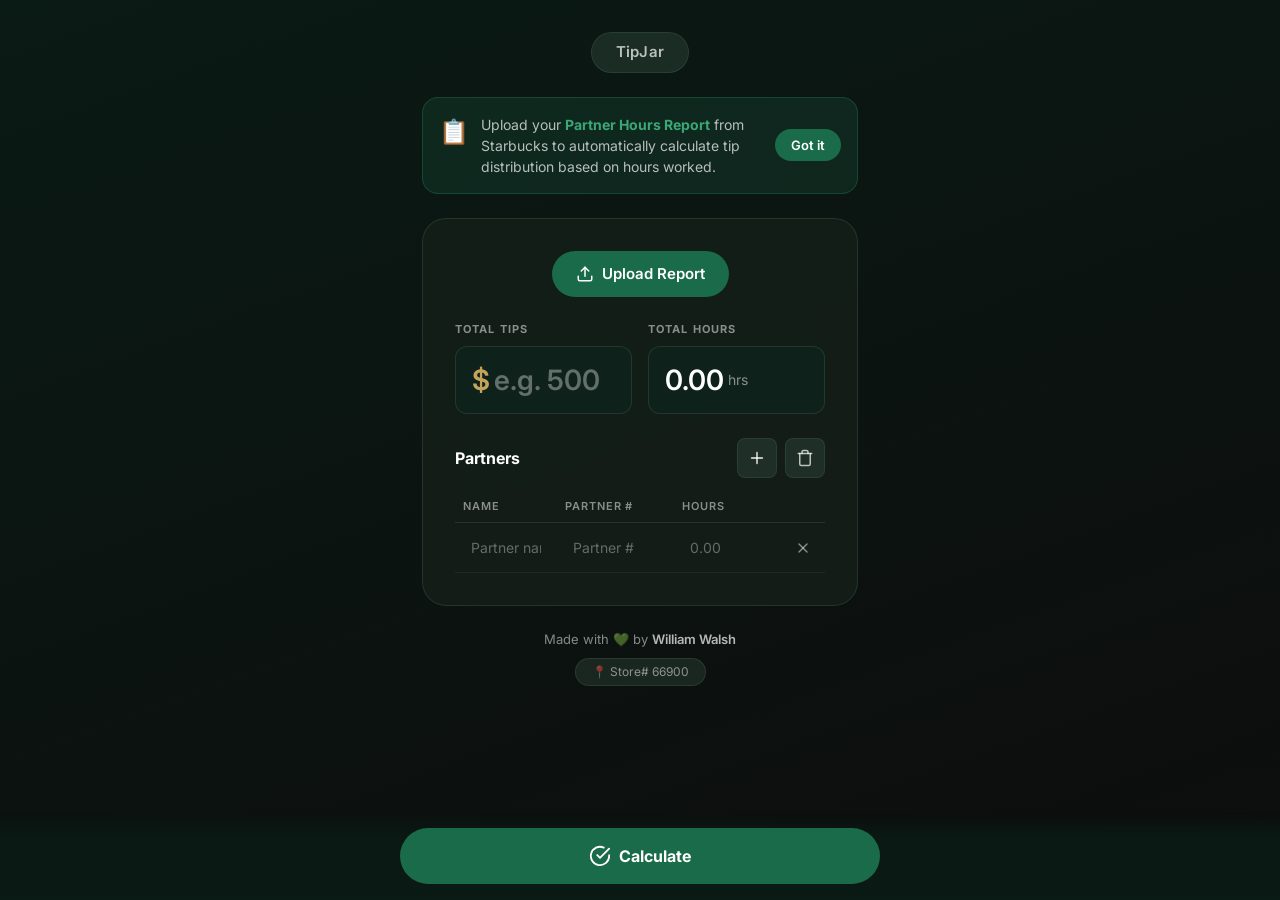
==== commit 45b30aa3: "feat: Introduce advanced bill management UI with total display, presets, and an onboarding hint, and" ====
--- a/index.html
+++ b/index.html
@@ -56,8 +56,7 @@
 
     <!-- Styles -->
     <link rel="stylesheet" href="styles.css" />
-    <!-- Holiday Dashboard Styles (separate module) -->
-    <link rel="stylesheet" href="holiday-dashboard.css" />
+
 
     <!-- Structured Data: WebApplication -->
     <script type="application/ld+json">
@@ -166,6 +165,16 @@
             <span class="badge-text">TipJar</span>
         </header>
 
+        <!-- Onboarding Hint (dismissible) -->
+        <div class="onboarding-hint" id="onboarding-hint">
+            <div class="onboarding-content">
+                <span class="onboarding-icon">📋</span>
+                <p>Upload your <strong>Partner Hours Report</strong> from Starbucks to automatically calculate tip
+                    distribution based on hours worked.</p>
+            </div>
+            <button class="onboarding-dismiss" id="dismiss-onboarding" aria-label="Dismiss hint">Got it</button>
+        </div>
+
         <!-- Main Card Container -->
         <main class="main-card">
             <!-- Upload Report Button - Centered Pill -->
@@ -189,7 +198,7 @@
                     <label class="input-label">TOTAL TIPS</label>
                     <div class="input-field">
                         <span class="prefix">$</span>
-                        <input id="total-tips" type="number" min="0" step="0.01" placeholder="0.00"
+                        <input id="total-tips" type="number" min="0" step="0.01" placeholder="e.g. 500.00"
                             aria-label="Total tip amount in dollars" inputmode="decimal" />
                     </div>
                 </div>
@@ -203,7 +212,7 @@
             </div>
 
             <!-- Hourly Rate Display (shown after calculation) -->
-            <div id="hourly-rate-display" class="hourly-rate"></div>
+            <div id="hourly-rate-display" class="hourly-rate-badge"></div>
 
             <!-- Partners Section -->
             <div class="partners-section">
@@ -259,14 +268,17 @@
             <p>Made with <span class="heart">💚</span> by <strong>William Walsh</strong></p>
             <a href="https://maps.google.com/maps?q=Starbucks,+139+Endicott+St,+Danvers,+MA+01923" target="_blank"
                 rel="noopener noreferrer" class="store-badge">
-                Store# 66900
+                📍 Store# 66900
             </a>
         </footer>
 
         <!-- Results Section - Shows After Calculation -->
         <section class="results-card" id="results-section">
             <div class="results-header">
-                <h2>Distribution</h2>
+                <div class="results-title-row">
+                    <h2>Distribution</h2>
+                    <span class="hourly-rate-pill" id="results-hourly-rate"></span>
+                </div>
                 <span class="date-pill" id="distribution-date"></span>
             </div>
 
@@ -274,30 +286,64 @@
             <div class="calc-summary" id="calc-summary">
                 <div class="calc-formula" id="calc-formula">Total Tips: $0.00 ÷ Total Hours: 0.00 = $0.00/hr</div>
 
-                <!-- Bill Breakdown - Collapsible -->
-                <details class="bills-details">
+                <!-- Bill Breakdown - Always Visible -->
+                <details class="bills-details" open>
                     <summary class="bills-summary">
-                        <span>Bills Needed</span>
-                        <span class="bills-hint">(tap to edit)</span>
+                        <span class="bills-title">💵 Bills Needed</span>
+                        <span class="bills-hint">Edit counts if you have limited denominations</span>
                     </summary>
+
+                    <!-- Bills Grid -->
                     <div class="bills-grid" id="bills-needed-list">
                         <label class="bill-input">
-                            <input type="number" id="total-twenties" min="0" value="0"
+                            <input type="number" id="total-twenties" min="0" step="1" value="0"
                                 aria-label="Number of $20 bills" />
                             <span>× $20</span>
                         </label>
                         <label class="bill-input">
-                            <input type="number" id="total-tens" min="0" value="0" aria-label="Number of $10 bills" />
+                            <input type="number" id="total-tens" min="0" step="1" value="0"
+                                aria-label="Number of $10 bills" />
                             <span>× $10</span>
                         </label>
                         <label class="bill-input">
-                            <input type="number" id="total-fives" min="0" value="0" aria-label="Number of $5 bills" />
+                            <input type="number" id="total-fives" min="0" step="1" value="0"
+                                aria-label="Number of $5 bills" />
                             <span>× $5</span>
                         </label>
                         <label class="bill-input">
-                            <input type="number" id="total-ones" min="0" value="0" aria-label="Number of $1 bills" />
+                            <input type="number" id="total-ones" min="0" step="1" value="0"
+                                aria-label="Number of $1 bills" />
                             <span>× $1</span>
                         </label>
+                    </div>
+
+                    <!-- Total Value Display -->
+                    <div class="bills-total" id="bills-total">
+                        <span class="bills-total-label">Total:</span>
+                        <span class="bills-total-value" id="bills-total-value">$0</span>
+                        <span class="bills-total-comparison" id="bills-total-comparison"></span>
+                    </div>
+
+                    <!-- Actions: Reset + Presets -->
+                    <div class="bills-actions">
+                        <button type="button" class="bills-reset-btn" id="bills-reset-btn"
+                            title="Reset to optimal distribution">
+                            ↻ Reset
+                        </button>
+                        <div class="bills-presets">
+                            <button type="button" class="bills-preset-btn" id="preset-no-twenties"
+                                title="Redistribute without $20 bills">
+                                No $20s
+                            </button>
+                            <button type="button" class="bills-preset-btn" id="preset-no-tens"
+                                title="Redistribute without $10 bills">
+                                No $10s
+                            </button>
+                            <button type="button" class="bills-preset-btn" id="preset-fill-ones"
+                                title="Fill remaining amount with $1 bills">
+                                Fill with $1s
+                            </button>
+                        </div>
                     </div>
                 </details>
             </div>
@@ -321,8 +367,7 @@
 
     <!-- App logic -->
     <script src="app.js"></script>
-    <!-- Holiday Dashboard Module (separate add-on) -->
-    <script src="holiday-dashboard.js"></script>
+
 </body>
 
 </html>
--- a/styles.css
+++ b/styles.css
@@ -263,16 +263,40 @@
     margin-left: var(--space-xs);
 }
 
-/* Hourly Rate Display */
-.hourly-rate {
-    text-align: center;
-    padding: var(--space-md);
+/* Hourly Rate Display - Badge (before Partners) */
+.hourly-rate-badge {
+    display: flex;
+    align-items: center;
+    justify-content: center;
+    gap: var(--space-sm);
+    background: rgba(45, 138, 101, 0.15);
+    border: 1px solid rgba(45, 138, 101, 0.3);
+    border-radius: var(--radius-md);
+    padding: var(--space-md) var(--space-lg);
+    margin-bottom: var(--space-lg);
     color: var(--accent-green-bright);
-    font-size: 0.875rem;
-    font-weight: 600;
-}
-
-.hourly-rate:empty {
+    font-size: 1.125rem;
+    font-weight: 700;
+}
+
+.hourly-rate-badge:empty {
+    display: none;
+}
+
+/* Hourly Rate Display - Pill (in results header) */
+.hourly-rate-pill {
+    display: inline-flex;
+    align-items: center;
+    background: var(--accent-green);
+    border-radius: var(--radius-full);
+    padding: var(--space-xs) var(--space-md);
+    color: var(--text-primary);
+    font-size: 0.8125rem;
+    font-weight: 700;
+    margin-left: var(--space-md);
+}
+
+.hourly-rate-pill:empty {
     display: none;
 }
 
@@ -548,7 +572,14 @@
     display: flex;
     align-items: center;
     justify-content: space-between;
+    flex-wrap: wrap;
+    gap: var(--space-sm);
     margin-bottom: var(--space-lg);
+}
+
+.results-title-row {
+    display: flex;
+    align-items: center;
 }
 
 .results-header h2 {
@@ -579,70 +610,221 @@
     margin-bottom: var(--space-md);
 }
 
-/* Bills Details */
+/* Bills Details - Prominent Section */
 .bills-details {
-    background: rgba(25, 45, 35, 0.5);
-    border: 1px solid var(--input-border);
+    background: rgba(45, 138, 101, 0.12);
+    border: 2px solid var(--accent-green);
     border-radius: var(--radius-md);
     overflow: hidden;
+    box-shadow: 0 0 20px rgba(45, 138, 101, 0.2);
 }
 
 .bills-summary {
     display: flex;
     align-items: center;
     justify-content: space-between;
-    padding: var(--space-md) var(--space-lg);
+    padding: var(--space-lg);
     cursor: pointer;
-    font-size: 0.875rem;
-    font-weight: 600;
+    font-size: 1rem;
+    font-weight: 700;
     color: var(--text-primary);
     list-style: none;
+    background: rgba(45, 138, 101, 0.15);
+    border-bottom: 1px solid rgba(45, 138, 101, 0.3);
 }
 
 .bills-summary::-webkit-details-marker {
     display: none;
 }
 
+.bills-title {
+    font-size: 1.0625rem;
+    font-weight: 700;
+}
+
 .bills-hint {
     font-weight: 400;
-    color: var(--text-hint);
+    color: var(--accent-green-bright);
     font-size: 0.75rem;
 }
 
 .bills-grid {
     display: grid;
     grid-template-columns: repeat(4, 1fr);
+    gap: var(--space-md);
+    padding: var(--space-lg);
+}
+
+.bill-input {
+    display: flex;
+    flex-direction: column;
+    align-items: center;
+    gap: var(--space-xs);
+    background: rgba(15, 35, 28, 0.9);
+    border: 2px solid var(--input-border);
+    border-radius: var(--radius-md);
+    padding: var(--space-md);
+    transition: all var(--transition);
+}
+
+.bill-input:hover,
+.bill-input:focus-within {
+    border-color: var(--accent-green);
+    background: rgba(45, 138, 101, 0.1);
+}
+
+.bill-input input {
+    width: 100%;
+    max-width: 60px;
+    background: rgba(255, 255, 255, 0.05);
+    border: 1px solid transparent;
+    border-radius: var(--radius-sm);
+    color: var(--text-primary);
+    font-family: inherit;
+    font-size: 1.25rem;
+    font-weight: 700;
+    text-align: center;
+    outline: none;
+    padding: var(--space-xs);
+    transition: all var(--transition);
+}
+
+.bill-input input:focus {
+    background: rgba(45, 138, 101, 0.15);
+    border-color: var(--accent-green);
+}
+
+.bill-input span {
+    font-size: 0.875rem;
+    font-weight: 600;
+    color: var(--accent-green-bright);
+    white-space: nowrap;
+}
+
+/* Bills Total Value Display */
+.bills-total {
+    display: flex;
+    align-items: center;
+    justify-content: center;
+    gap: var(--space-md);
+    padding: var(--space-md) var(--space-lg);
+    background: rgba(25, 45, 35, 0.6);
+    border-top: 1px solid rgba(45, 138, 101, 0.2);
+    font-size: 0.9375rem;
+}
+
+.bills-total-label {
+    color: var(--text-muted);
+    font-weight: 500;
+}
+
+.bills-total-value {
+    font-size: 1.25rem;
+    font-weight: 700;
+    color: var(--text-primary);
+}
+
+.bills-total-comparison {
+    font-size: 0.8125rem;
+    font-weight: 600;
+    padding: 2px var(--space-sm);
+    border-radius: var(--radius-sm);
+}
+
+.bills-total-comparison.match {
+    color: var(--accent-green-bright);
+    background: rgba(45, 138, 101, 0.2);
+}
+
+.bills-total-comparison.surplus {
+    color: #e6b43c;
+    background: rgba(230, 180, 60, 0.15);
+}
+
+.bills-total-comparison.shortfall {
+    color: #e57373;
+    background: rgba(229, 115, 115, 0.15);
+}
+
+/* Visual Feedback States for Bills Grid */
+.bills-grid.match {
+    border-left: 3px solid var(--accent-green-bright);
+}
+
+.bills-grid.surplus {
+    border-left: 3px solid #e6b43c;
+}
+
+.bills-grid.shortfall {
+    border-left: 3px solid #e57373;
+}
+
+/* Bills Actions (Reset + Presets) */
+.bills-actions {
+    display: flex;
+    align-items: center;
+    justify-content: space-between;
+    gap: var(--space-md);
+    padding: var(--space-md) var(--space-lg);
+    background: rgba(20, 35, 28, 0.5);
+    border-top: 1px solid rgba(45, 138, 101, 0.15);
+}
+
+.bills-reset-btn {
+    display: inline-flex;
+    align-items: center;
+    gap: var(--space-xs);
+    background: rgba(45, 138, 101, 0.2);
+    border: 1px solid rgba(45, 138, 101, 0.4);
+    border-radius: var(--radius-sm);
+    padding: var(--space-sm) var(--space-md);
+    color: var(--accent-green-bright);
+    font-family: inherit;
+    font-size: 0.75rem;
+    font-weight: 600;
+    cursor: pointer;
+    transition: all var(--transition);
+}
+
+.bills-reset-btn:hover {
+    background: rgba(45, 138, 101, 0.3);
+    border-color: var(--accent-green);
+}
+
+.bills-reset-btn:disabled {
+    opacity: 0.5;
+    cursor: not-allowed;
+}
+
+.bills-presets {
+    display: flex;
     gap: var(--space-sm);
-    padding: var(--space-md) var(--space-lg);
-    padding-top: 0;
-}
-
-.bill-input {
-    display: flex;
-    align-items: center;
-    gap: var(--space-xs);
-    background: rgba(15, 35, 28, 0.8);
+    flex-wrap: wrap;
+}
+
+.bills-preset-btn {
+    background: rgba(40, 60, 50, 0.6);
     border: 1px solid var(--input-border);
     border-radius: var(--radius-sm);
-    padding: var(--space-sm);
-}
-
-.bill-input input {
-    width: 40px;
-    background: transparent;
-    border: none;
-    color: var(--text-primary);
+    padding: var(--space-sm) var(--space-md);
+    color: var(--text-secondary);
     font-family: inherit;
-    font-size: 0.875rem;
-    font-weight: 600;
-    text-align: center;
-    outline: none;
-}
-
-.bill-input span {
-    font-size: 0.75rem;
-    color: var(--text-muted);
+    font-size: 0.6875rem;
+    font-weight: 600;
+    cursor: pointer;
+    transition: all var(--transition);
     white-space: nowrap;
+}
+
+.bills-preset-btn:hover {
+    background: rgba(50, 80, 65, 0.8);
+    color: var(--text-primary);
+    border-color: var(--accent-green);
+}
+
+.bills-preset-btn:disabled {
+    opacity: 0.4;
+    cursor: not-allowed;
 }
 
 /* Partner Grid */
@@ -791,6 +973,79 @@
 }
 
 /* ============================================
+   ONBOARDING HINT
+   ============================================ */
+.onboarding-hint {
+    display: flex;
+    align-items: center;
+    justify-content: space-between;
+    gap: var(--space-md);
+    background: rgba(45, 138, 101, 0.15);
+    border: 1px solid rgba(45, 138, 101, 0.3);
+    border-radius: var(--radius-lg);
+    padding: var(--space-lg);
+    margin-bottom: var(--space-xl);
+    animation: fadeInDown 0.4s ease;
+}
+
+@keyframes fadeInDown {
+    from {
+        opacity: 0;
+        transform: translateY(-10px);
+    }
+
+    to {
+        opacity: 1;
+        transform: translateY(0);
+    }
+}
+
+.onboarding-hint.hidden {
+    display: none;
+}
+
+.onboarding-content {
+    display: flex;
+    align-items: flex-start;
+    gap: var(--space-md);
+    flex: 1;
+}
+
+.onboarding-icon {
+    font-size: 1.5rem;
+    flex-shrink: 0;
+}
+
+.onboarding-content p {
+    margin: 0;
+    font-size: 0.875rem;
+    color: var(--text-secondary);
+    line-height: 1.5;
+}
+
+.onboarding-content strong {
+    color: var(--accent-green-bright);
+}
+
+.onboarding-dismiss {
+    background: var(--accent-green);
+    border: none;
+    border-radius: var(--radius-full);
+    padding: var(--space-sm) var(--space-lg);
+    color: var(--text-primary);
+    font-family: inherit;
+    font-size: 0.8125rem;
+    font-weight: 600;
+    cursor: pointer;
+    transition: all var(--transition);
+    white-space: nowrap;
+}
+
+.onboarding-dismiss:hover {
+    background: var(--accent-green-light);
+}
+
+/* ============================================
    RESPONSIVE - Mobile First
    ============================================ */
 @media (max-width: 480px) {
@@ -816,6 +1071,21 @@
 
     .bills-grid {
         grid-template-columns: repeat(2, 1fr);
+    }
+
+    .bills-actions {
+        flex-direction: column;
+        align-items: stretch;
+        gap: var(--space-sm);
+    }
+
+    .bills-presets {
+        justify-content: center;
+    }
+
+    .bills-total {
+        flex-wrap: wrap;
+        gap: var(--space-sm);
     }
 
     .partners-table {
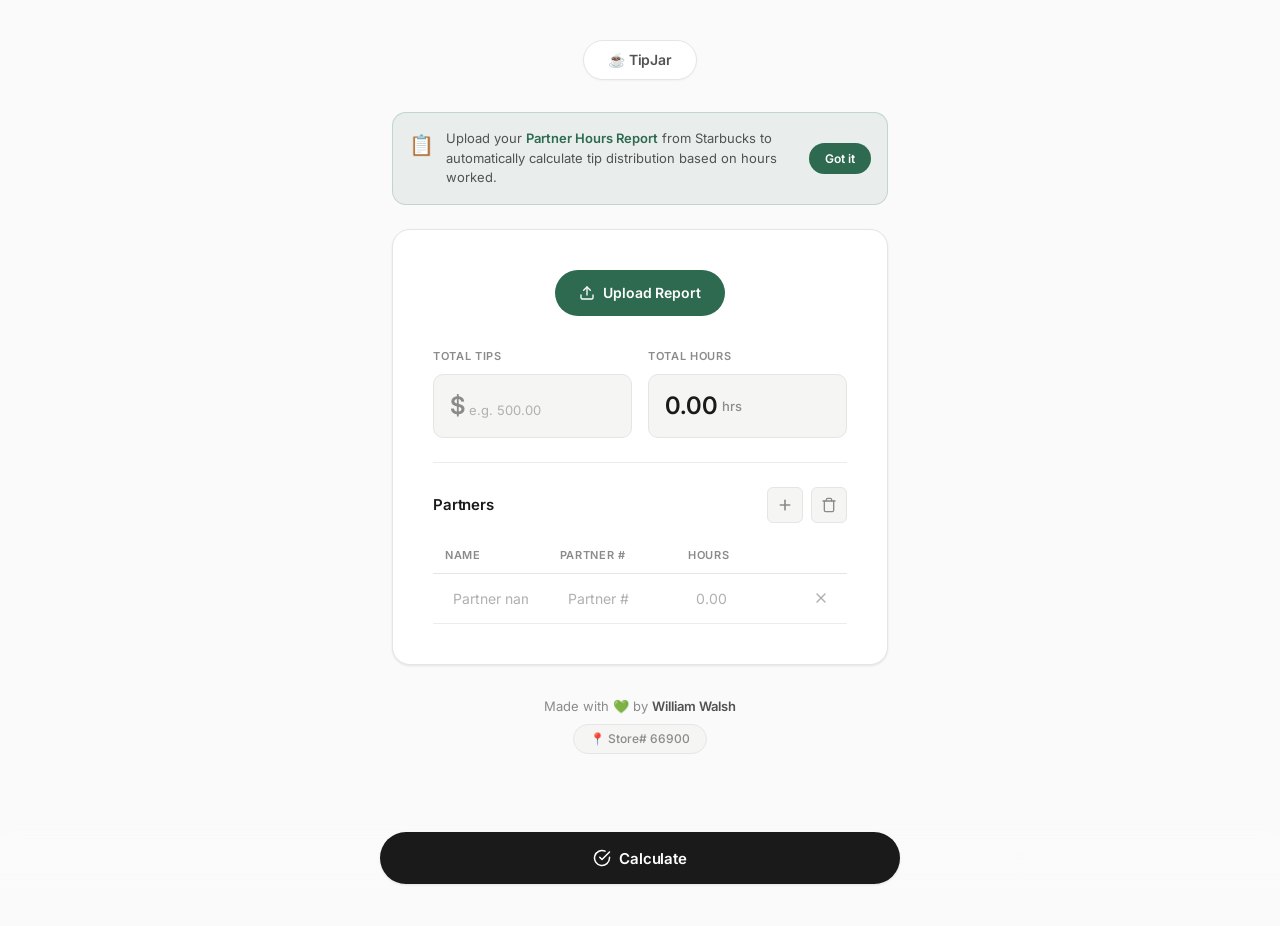
==== commit 019051ba: "refactor: Redesign the UI with a modern, minimal theme, updating design tokens, animations, and comp" ====
--- a/index.html
+++ b/index.html
@@ -17,9 +17,9 @@
     <link rel="sitemap" type="application/xml" href="https://sbuxtips.com/sitemap.xml" />
 
     <!-- Theme and Color -->
-    <meta name="theme-color" content="#1E3932" />
-    <meta name="color-scheme" content="dark" />
-    <meta name="msapplication-TileColor" content="#1E3932" />
+    <meta name="theme-color" content="#fafafa" />
+    <meta name="color-scheme" content="light" />
+    <meta name="msapplication-TileColor" content="#fafafa" />
 
     <!-- Open Graph / Facebook -->
     <meta property="og:type" content="website" />
@@ -162,7 +162,7 @@
 
         <!-- Header Badge -->
         <header class="header-badge">
-            <span class="badge-text">TipJar</span>
+            <span class="badge-text">☕ TipJar</span>
         </header>
 
         <!-- Onboarding Hint (dismissible) -->
--- a/styles.css
+++ b/styles.css
@@ -1,51 +1,82 @@
 /* ============================================
-   TipJar - Glassmorphism Dark Theme
-   Matching the mockup design exactly
-   ============================================ */
-
-/* Import Google Font */
-@import url('https://fonts.googleapis.com/css2?family=Inter:wght@400;500;600;700&display=swap');
-
+   TipJar – Modern Minimal Theme
+   Clean · Neutral · SaaS-inspired
+   ============================================ */
+
+/* Import Google Font – Inter with optical sizing */
+@import url('https://fonts.googleapis.com/css2?family=Inter:opsz,wght@14..32,400;14..32,500;14..32,600;14..32,700&display=swap');
+
+/* ============================================
+   DESIGN TOKENS
+   ============================================ */
 :root {
-    /* Color Palette - Deep Dark Green */
-    --bg-gradient-start: #0a1a14;
-    --bg-gradient-end: #0d0d0d;
-    --card-bg: rgba(20, 30, 25, 0.9);
-    --card-border: rgba(60, 90, 75, 0.4);
-    --input-bg: rgba(15, 35, 28, 0.95);
-    --input-border: rgba(50, 80, 65, 0.5);
-
-    /* Accent Colors */
-    --accent-green: #1a6b4a;
-    --accent-green-light: #2d8a65;
-    --accent-green-bright: #3ba776;
-
-    /* Text Colors */
-    --text-primary: #ffffff;
-    --text-secondary: rgba(255, 255, 255, 0.7);
-    --text-muted: rgba(255, 255, 255, 0.5);
-    --text-hint: rgba(255, 255, 255, 0.35);
-
-    /* Spacing */
-    --space-xs: 4px;
-    --space-sm: 8px;
-    --space-md: 12px;
-    --space-lg: 16px;
-    --space-xl: 24px;
-    --space-2xl: 32px;
-
-    /* Border Radius */
-    --radius-sm: 8px;
-    --radius-md: 12px;
-    --radius-lg: 16px;
-    --radius-xl: 24px;
+    /* Surface & Background */
+    --bg-page: #fafafa;
+    --bg-card: #ffffff;
+    --bg-elevated: #ffffff;
+    --bg-inset: #f5f5f4;
+    --bg-hover: #f0f0ee;
+
+    /* Borders */
+    --border-default: #e5e5e3;
+    --border-subtle: #ececea;
+    --border-focus: #c5c5c2;
+
+    /* Text */
+    --text-primary: #1a1a1a;
+    --text-secondary: #525252;
+    --text-muted: #8b8b8b;
+    --text-hint: #b0b0b0;
+
+    /* Accent – muted sage green */
+    --accent: #2d6a4f;
+    --accent-hover: #245640;
+    --accent-subtle: rgba(45, 106, 79, 0.08);
+    --accent-border: rgba(45, 106, 79, 0.2);
+    --accent-text: #2d6a4f;
+
+    /* Feedback */
+    --success: #2d6a4f;
+    --warning: #b45309;
+    --danger: #b91c1c;
+    --warning-bg: rgba(180, 83, 9, 0.06);
+    --warning-border: rgba(180, 83, 9, 0.15);
+    --danger-bg: rgba(185, 28, 28, 0.06);
+    --danger-border: rgba(185, 28, 28, 0.15);
+
+    /* Shadows */
+    --shadow-xs: 0 1px 2px rgba(0, 0, 0, 0.04);
+    --shadow-sm: 0 1px 3px rgba(0, 0, 0, 0.06), 0 1px 2px rgba(0, 0, 0, 0.04);
+    --shadow-md: 0 4px 12px rgba(0, 0, 0, 0.06), 0 1px 3px rgba(0, 0, 0, 0.04);
+    --shadow-lg: 0 8px 24px rgba(0, 0, 0, 0.08), 0 2px 6px rgba(0, 0, 0, 0.04);
+
+    /* Spacing – 4px base */
+    --space-1: 4px;
+    --space-2: 8px;
+    --space-3: 12px;
+    --space-4: 16px;
+    --space-5: 20px;
+    --space-6: 24px;
+    --space-8: 32px;
+    --space-10: 40px;
+    --space-12: 48px;
+
+    /* Radii */
+    --radius-sm: 6px;
+    --radius-md: 10px;
+    --radius-lg: 14px;
+    --radius-xl: 18px;
     --radius-full: 9999px;
 
-    /* Transitions */
-    --transition: 200ms ease;
-}
-
-/* Reset */
+    /* Transition */
+    --ease: cubic-bezier(0.4, 0, 0.2, 1);
+    --duration: 150ms;
+    --transition: var(--duration) var(--ease);
+}
+
+/* ============================================
+   RESET
+   ============================================ */
 *,
 *::before,
 *::after {
@@ -57,18 +88,22 @@
 html {
     font-size: 16px;
     -webkit-text-size-adjust: 100%;
+    -webkit-font-smoothing: antialiased;
+    -moz-osx-font-smoothing: grayscale;
 }
 
 body {
     font-family: 'Inter', -apple-system, BlinkMacSystemFont, 'Segoe UI', Roboto, sans-serif;
-    background: linear-gradient(160deg, var(--bg-gradient-start) 0%, var(--bg-gradient-end) 100%);
+    background: var(--bg-page);
     min-height: 100vh;
     color: var(--text-primary);
-    line-height: 1.5;
+    line-height: 1.6;
     padding-bottom: 100px;
 }
 
-/* Visually Hidden */
+/* ============================================
+   UTILITIES
+   ============================================ */
 .visually-hidden {
     position: absolute;
     width: 1px;
@@ -81,18 +116,66 @@
     border: 0;
 }
 
-/* Utility: Hidden */
 .hidden {
     display: none !important;
 }
 
 /* ============================================
+   ANIMATIONS
+   ============================================ */
+@keyframes fadeInUp {
+    from {
+        opacity: 0;
+        transform: translateY(8px);
+    }
+
+    to {
+        opacity: 1;
+        transform: translateY(0);
+    }
+}
+
+@keyframes fadeIn {
+    from {
+        opacity: 0;
+    }
+
+    to {
+        opacity: 1;
+    }
+}
+
+@keyframes slideIn {
+    from {
+        opacity: 0;
+        transform: translateY(-8px);
+    }
+
+    to {
+        opacity: 1;
+        transform: translateY(0);
+    }
+}
+
+@keyframes fadeInDown {
+    from {
+        opacity: 0;
+        transform: translateY(-8px);
+    }
+
+    to {
+        opacity: 1;
+        transform: translateY(0);
+    }
+}
+
+/* ============================================
    APP WRAPPER
    ============================================ */
 .app-wrapper {
-    max-width: 500px;
+    max-width: 560px;
     margin: 0 auto;
-    padding: var(--space-lg);
+    padding: var(--space-6) var(--space-4);
     padding-bottom: 120px;
 }
 
@@ -102,70 +185,77 @@
 .header-badge {
     display: flex;
     justify-content: center;
-    margin-bottom: var(--space-xl);
+    margin-bottom: var(--space-8);
+    animation: fadeIn 0.5s var(--ease);
 }
 
 .badge-text {
     display: inline-block;
-    background: rgba(30, 50, 40, 0.8);
-    border: 1px solid var(--card-border);
+    background: var(--bg-card);
+    border: 1px solid var(--border-default);
     border-radius: var(--radius-full);
-    padding: var(--space-sm) var(--space-xl);
-    font-size: 0.9375rem;
+    padding: var(--space-2) var(--space-6);
+    font-size: 0.875rem;
     font-weight: 600;
     color: var(--text-secondary);
-    letter-spacing: 0.02em;
-}
-
-/* ============================================
-   MAIN CARD - Glassmorphism Container
+    letter-spacing: -0.01em;
+    box-shadow: var(--shadow-xs);
+}
+
+/* ============================================
+   MAIN CARD
    ============================================ */
 .main-card {
-    background: var(--card-bg);
-    border: 1px solid var(--card-border);
+    background: var(--bg-card);
+    border: 1px solid var(--border-default);
     border-radius: var(--radius-xl);
-    padding: var(--space-xl);
-    backdrop-filter: blur(20px);
-    -webkit-backdrop-filter: blur(20px);
-}
-
-/* ============================================
-   UPLOAD BUTTON - Centered Pill
+    padding: var(--space-8);
+    box-shadow: var(--shadow-sm);
+    animation: fadeInUp 0.4s var(--ease);
+}
+
+/* ============================================
+   UPLOAD BUTTON
    ============================================ */
 .upload-section {
     display: flex;
     flex-direction: column;
     align-items: center;
-    margin-bottom: var(--space-xl);
+    margin-bottom: var(--space-8);
 }
 
 .upload-btn {
     display: inline-flex;
     align-items: center;
-    gap: var(--space-sm);
-    background: var(--accent-green);
+    gap: var(--space-2);
+    background: var(--accent);
     border: none;
     border-radius: var(--radius-full);
-    padding: var(--space-md) var(--space-xl);
-    color: var(--text-primary);
+    padding: var(--space-3) var(--space-6);
+    color: #ffffff;
     font-family: inherit;
-    font-size: 0.9375rem;
+    font-size: 0.875rem;
     font-weight: 600;
     cursor: pointer;
     transition: all var(--transition);
     position: relative;
+    letter-spacing: -0.01em;
 }
 
 .upload-btn:hover,
 .upload-btn:focus-visible {
-    background: var(--accent-green-light);
+    background: var(--accent-hover);
     transform: translateY(-1px);
-    box-shadow: 0 4px 20px rgba(45, 138, 101, 0.3);
+    box-shadow: var(--shadow-md);
+}
+
+.upload-btn:active {
+    transform: translateY(0);
 }
 
 .upload-btn svg {
-    width: 18px;
-    height: 18px;
+    width: 16px;
+    height: 16px;
 }
 
 .upload-btn input[type="file"] {
@@ -179,11 +269,12 @@
 
 /* OCR Status */
 .ocr-status {
-    margin-top: var(--space-md);
-    padding: var(--space-sm) var(--space-lg);
+    margin-top: var(--space-3);
+    padding: var(--space-2) var(--space-4);
     border-radius: var(--radius-md);
     font-size: 0.8125rem;
     text-align: center;
+    color: var(--text-secondary);
 }
 
 .ocr-status:empty {
@@ -191,44 +282,50 @@
 }
 
 /* ============================================
-   INPUT GRID - 2 Column Layout
+   INPUT GRID
    ============================================ */
 .input-grid {
     display: grid;
     grid-template-columns: 1fr 1fr;
-    gap: var(--space-lg);
-    margin-bottom: var(--space-xl);
+    gap: var(--space-4);
+    margin-bottom: var(--space-6);
 }
 
 .input-group {
     display: flex;
     flex-direction: column;
-    gap: var(--space-sm);
+    gap: var(--space-2);
 }
 
 .input-label {
     font-size: 0.6875rem;
-    font-weight: 700;
+    font-weight: 600;
     color: var(--text-muted);
     text-transform: uppercase;
-    letter-spacing: 0.1em;
+    letter-spacing: 0.06em;
 }
 
 .input-field {
     display: flex;
     align-items: center;
-    background: var(--input-bg);
-    border: 1px solid var(--input-border);
+    background: var(--bg-inset);
+    border: 1px solid var(--border-default);
     border-radius: var(--radius-md);
-    padding: var(--space-md) var(--space-lg);
-    min-height: 56px;
+    padding: var(--space-3) var(--space-4);
+    min-height: 52px;
+    transition: border-color var(--transition), box-shadow var(--transition);
+}
+
+.input-field:focus-within {
+    border-color: var(--accent);
+    box-shadow: 0 0 0 3px var(--accent-subtle);
 }
 
 .input-field .prefix {
-    color: #c4a35a;
-    font-size: 1.5rem;
-    font-weight: 600;
-    margin-right: var(--space-xs);
+    color: var(--text-muted);
+    font-size: 1.25rem;
+    font-weight: 600;
+    margin-right: var(--space-1);
 }
 
 .input-field input {
@@ -237,7 +334,7 @@
     border: none;
     color: var(--text-primary);
     font-family: inherit;
-    font-size: 1.5rem;
+    font-size: 1.25rem;
     font-weight: 600;
     outline: none;
     width: 100%;
@@ -245,6 +342,8 @@
 
 .input-field input::placeholder {
     color: var(--text-hint);
+    font-size: 0.8125rem;
+    font-weight: 400;
 }
 
 .hours-field {
@@ -252,48 +351,50 @@
 }
 
 .hours-value {
-    font-size: 1.5rem;
+    font-size: 1.25rem;
     font-weight: 600;
     color: var(--text-primary);
 }
 
 .suffix {
-    font-size: 0.875rem;
-    color: var(--text-muted);
-    margin-left: var(--space-xs);
-}
-
-/* Hourly Rate Display - Badge (before Partners) */
+    font-size: 0.8125rem;
+    color: var(--text-muted);
+    margin-left: var(--space-1);
+    font-weight: 500;
+}
+
+/* Hourly Rate Badge (before Partners) */
 .hourly-rate-badge {
     display: flex;
     align-items: center;
     justify-content: center;
-    gap: var(--space-sm);
-    background: rgba(45, 138, 101, 0.15);
-    border: 1px solid rgba(45, 138, 101, 0.3);
+    gap: var(--space-2);
+    background: var(--accent-subtle);
+    border: 1px solid var(--accent-border);
     border-radius: var(--radius-md);
-    padding: var(--space-md) var(--space-lg);
-    margin-bottom: var(--space-lg);
-    color: var(--accent-green-bright);
-    font-size: 1.125rem;
+    padding: var(--space-3) var(--space-4);
+    margin-bottom: var(--space-4);
+    color: var(--accent-text);
+    font-size: 1rem;
     font-weight: 700;
+    letter-spacing: -0.01em;
 }
 
 .hourly-rate-badge:empty {
     display: none;
 }
 
-/* Hourly Rate Display - Pill (in results header) */
+/* Hourly Rate Pill (in results header) */
 .hourly-rate-pill {
     display: inline-flex;
     align-items: center;
-    background: var(--accent-green);
+    background: var(--accent);
     border-radius: var(--radius-full);
-    padding: var(--space-xs) var(--space-md);
-    color: var(--text-primary);
-    font-size: 0.8125rem;
+    padding: var(--space-1) var(--space-3);
+    color: #ffffff;
+    font-size: 0.75rem;
     font-weight: 700;
-    margin-left: var(--space-md);
+    margin-left: var(--space-3);
 }
 
 .hourly-rate-pill:empty {
@@ -304,49 +405,53 @@
    PARTNERS SECTION
    ============================================ */
 .partners-section {
-    margin-top: var(--space-lg);
+    margin-top: var(--space-6);
+    padding-top: var(--space-6);
+    border-top: 1px solid var(--border-subtle);
 }
 
 .partners-header {
     display: flex;
     align-items: center;
     justify-content: space-between;
-    margin-bottom: var(--space-md);
+    margin-bottom: var(--space-4);
 }
 
 .partners-title {
-    font-size: 1rem;
-    font-weight: 700;
+    font-size: 0.9375rem;
+    font-weight: 600;
     color: var(--text-primary);
+    letter-spacing: -0.01em;
 }
 
 .partners-actions {
     display: flex;
-    gap: var(--space-sm);
+    gap: var(--space-2);
 }
 
 .icon-btn {
     display: flex;
     align-items: center;
     justify-content: center;
-    width: 40px;
-    height: 40px;
-    background: rgba(40, 60, 50, 0.6);
-    border: 1px solid var(--input-border);
+    width: 36px;
+    height: 36px;
+    background: var(--bg-inset);
+    border: 1px solid var(--border-default);
     border-radius: var(--radius-sm);
-    color: var(--text-secondary);
+    color: var(--text-muted);
     cursor: pointer;
     transition: all var(--transition);
 }
 
 .icon-btn:hover {
-    background: rgba(50, 80, 65, 0.8);
+    background: var(--bg-hover);
     color: var(--text-primary);
+    border-color: var(--border-focus);
 }
 
 .icon-btn svg {
-    width: 18px;
-    height: 18px;
+    width: 16px;
+    height: 16px;
 }
 
 /* ============================================
@@ -366,18 +471,23 @@
     font-weight: 600;
     color: var(--text-muted);
     text-transform: uppercase;
-    letter-spacing: 0.08em;
+    letter-spacing: 0.06em;
     text-align: left;
-    padding: var(--space-sm) var(--space-sm);
-    border-bottom: 1px solid var(--input-border);
+    padding: var(--space-2) var(--space-3);
+    border-bottom: 1px solid var(--border-default);
 }
 
 .partners-table tbody tr {
-    border-bottom: 1px solid rgba(50, 80, 65, 0.3);
+    border-bottom: 1px solid var(--border-subtle);
+    transition: background var(--transition);
+}
+
+.partners-table tbody tr:hover {
+    background: var(--bg-inset);
 }
 
 .partners-table tbody td {
-    padding: var(--space-sm);
+    padding: var(--space-2) var(--space-3);
 }
 
 .partners-table .cell-input {
@@ -387,8 +497,10 @@
     color: var(--text-primary);
     font-family: inherit;
     font-size: 0.875rem;
-    padding: var(--space-sm);
+    padding: var(--space-2);
     outline: none;
+    border-radius: var(--radius-sm);
+    transition: background var(--transition), box-shadow var(--transition);
 }
 
 .partners-table .cell-input::placeholder {
@@ -396,8 +508,8 @@
 }
 
 .partners-table .cell-input:focus {
-    background: rgba(45, 138, 101, 0.1);
-    border-radius: var(--radius-sm);
+    background: var(--accent-subtle);
+    box-shadow: 0 0 0 2px var(--accent-border);
 }
 
 .partners-table .icon-button {
@@ -408,15 +520,15 @@
     height: 28px;
     background: transparent;
     border: none;
-    color: var(--text-muted);
+    color: var(--text-hint);
     cursor: pointer;
     border-radius: var(--radius-sm);
     transition: all var(--transition);
 }
 
 .partners-table .icon-button:hover {
-    background: rgba(220, 80, 80, 0.2);
-    color: #e57373;
+    background: var(--danger-bg);
+    color: var(--danger);
 }
 
 /* ============================================
@@ -427,7 +539,7 @@
     flex-direction: column;
     align-items: center;
     justify-content: center;
-    padding: var(--space-2xl) var(--space-lg);
+    padding: var(--space-10) var(--space-4);
     text-align: center;
 }
 
@@ -436,15 +548,16 @@
 }
 
 .empty-icon {
-    font-size: 4rem;
-    margin-bottom: var(--space-lg);
-    filter: grayscale(0.2);
+    font-size: 2.5rem;
+    margin-bottom: var(--space-4);
+    opacity: 0.6;
 }
 
 .empty-text {
     color: var(--text-muted);
-    font-size: 0.9375rem;
-    max-width: 250px;
+    font-size: 0.875rem;
+    max-width: 240px;
+    line-height: 1.5;
 }
 
 /* Hide empty state when table has rows */
@@ -453,7 +566,6 @@
     display: none;
 }
 
-/* Show table header even when empty */
 .table-container:has(#partner-table-body:empty) {
     margin-bottom: 0;
 }
@@ -463,13 +575,15 @@
    ============================================ */
 .footer {
     text-align: center;
-    padding: var(--space-xl) var(--space-lg);
+    padding: var(--space-8) var(--space-4);
     color: var(--text-muted);
     font-size: 0.8125rem;
+    animation: fadeIn 0.6s var(--ease) 0.2s both;
 }
 
 .footer p {
-    margin-bottom: var(--space-sm);
+    margin-bottom: var(--space-2);
+    line-height: 1.5;
 }
 
 .footer strong {
@@ -483,19 +597,21 @@
 
 .store-badge {
     display: inline-block;
-    background: rgba(40, 60, 50, 0.5);
-    border: 1px solid var(--card-border);
+    background: var(--bg-inset);
+    border: 1px solid var(--border-default);
     border-radius: var(--radius-full);
-    padding: var(--space-xs) var(--space-lg);
+    padding: var(--space-1) var(--space-4);
     color: var(--text-muted);
     text-decoration: none;
     font-size: 0.75rem;
+    font-weight: 500;
     transition: all var(--transition);
 }
 
 .store-badge:hover {
-    background: rgba(50, 80, 65, 0.6);
+    background: var(--bg-hover);
     color: var(--text-secondary);
+    border-color: var(--border-focus);
 }
 
 /* ============================================
@@ -506,11 +622,11 @@
     bottom: 0;
     left: 0;
     right: 0;
-    background: linear-gradient(to top, rgba(10, 26, 20, 0.98) 0%, rgba(10, 26, 20, 0.95) 70%, transparent 100%);
-    backdrop-filter: blur(12px);
-    -webkit-backdrop-filter: blur(12px);
-    padding: var(--space-lg);
-    padding-bottom: calc(var(--space-lg) + env(safe-area-inset-bottom, 0px));
+    background: linear-gradient(to top, rgba(250, 250, 250, 0.97) 0%, rgba(250, 250, 250, 0.92) 70%, transparent 100%);
+    backdrop-filter: blur(8px);
+    -webkit-backdrop-filter: blur(8px);
+    padding: var(--space-4);
+    padding-bottom: calc(var(--space-4) + env(safe-area-inset-bottom, 0px));
     z-index: 100;
 }
 
@@ -518,36 +634,39 @@
     display: flex;
     align-items: center;
     justify-content: center;
-    gap: var(--space-sm);
+    gap: var(--space-2);
     width: 100%;
-    max-width: 480px;
+    max-width: 520px;
     margin: 0 auto;
-    padding: var(--space-lg) var(--space-xl);
-    background: var(--accent-green);
+    padding: var(--space-4) var(--space-6);
+    background: var(--text-primary);
     border: none;
     border-radius: var(--radius-full);
-    color: var(--text-primary);
+    color: #ffffff;
     font-family: inherit;
-    font-size: 1rem;
-    font-weight: 700;
+    font-size: 0.9375rem;
+    font-weight: 600;
     cursor: pointer;
     transition: all var(--transition);
-    min-height: 56px;
+    min-height: 52px;
+    letter-spacing: -0.01em;
+    box-shadow: var(--shadow-sm);
 }
 
 .calculate-btn:hover {
-    background: var(--accent-green-light);
-    transform: translateY(-2px);
-    box-shadow: 0 8px 32px rgba(45, 138, 101, 0.4);
+    background: #333333;
+    transform: translateY(-1px);
+    box-shadow: var(--shadow-md);
 }
 
 .calculate-btn:active {
     transform: translateY(0);
+    box-shadow: var(--shadow-xs);
 }
 
 .calculate-btn svg {
-    width: 22px;
-    height: 22px;
+    width: 18px;
+    height: 18px;
 }
 
 /* ============================================
@@ -555,13 +674,13 @@
    ============================================ */
 .results-card {
     display: none;
-    background: var(--card-bg);
-    border: 1px solid var(--card-border);
+    background: var(--bg-card);
+    border: 1px solid var(--border-default);
     border-radius: var(--radius-xl);
-    padding: var(--space-xl);
-    margin-top: var(--space-lg);
-    backdrop-filter: blur(20px);
-    -webkit-backdrop-filter: blur(20px);
+    padding: var(--space-8);
+    margin-top: var(--space-6);
+    box-shadow: var(--shadow-sm);
+    animation: fadeInUp 0.4s var(--ease);
 }
 
 .results-card.visible {
@@ -573,8 +692,8 @@
     align-items: center;
     justify-content: space-between;
     flex-wrap: wrap;
-    gap: var(--space-sm);
-    margin-bottom: var(--space-lg);
+    gap: var(--space-2);
+    margin-bottom: var(--space-6);
 }
 
 .results-title-row {
@@ -583,16 +702,19 @@
 }
 
 .results-header h2 {
-    font-size: 1.125rem;
+    font-size: 1.0625rem;
     font-weight: 700;
+    letter-spacing: -0.02em;
 }
 
 .date-pill {
-    background: rgba(40, 60, 50, 0.6);
+    background: var(--bg-inset);
+    border: 1px solid var(--border-default);
     border-radius: var(--radius-full);
-    padding: var(--space-xs) var(--space-md);
-    font-size: 0.75rem;
-    color: var(--text-muted);
+    padding: var(--space-1) var(--space-3);
+    font-size: 0.6875rem;
+    color: var(--text-muted);
+    font-weight: 500;
 }
 
 .date-pill:empty {
@@ -601,36 +723,43 @@
 
 /* Calculation Summary */
 .calc-summary {
-    margin-bottom: var(--space-lg);
+    margin-bottom: var(--space-6);
 }
 
 .calc-formula {
     font-size: 0.8125rem;
     color: var(--text-secondary);
-    margin-bottom: var(--space-md);
-}
-
-/* Bills Details - Prominent Section */
+    margin-bottom: var(--space-4);
+    font-weight: 400;
+}
+
+/* ============================================
+   BILLS DETAILS
+   ============================================ */
 .bills-details {
-    background: rgba(45, 138, 101, 0.12);
-    border: 2px solid var(--accent-green);
+    background: var(--bg-inset);
+    border: 1px solid var(--border-default);
     border-radius: var(--radius-md);
     overflow: hidden;
-    box-shadow: 0 0 20px rgba(45, 138, 101, 0.2);
 }
 
 .bills-summary {
     display: flex;
     align-items: center;
     justify-content: space-between;
-    padding: var(--space-lg);
+    padding: var(--space-4);
     cursor: pointer;
-    font-size: 1rem;
-    font-weight: 700;
+    font-size: 0.9375rem;
+    font-weight: 600;
     color: var(--text-primary);
     list-style: none;
-    background: rgba(45, 138, 101, 0.15);
-    border-bottom: 1px solid rgba(45, 138, 101, 0.3);
+    background: transparent;
+    border-bottom: 1px solid var(--border-subtle);
+    transition: background var(--transition);
+}
+
+.bills-summary:hover {
+    background: var(--bg-hover);
 }
 
 .bills-summary::-webkit-details-marker {
@@ -638,214 +767,226 @@
 }
 
 .bills-title {
-    font-size: 1.0625rem;
-    font-weight: 700;
+    font-size: 0.9375rem;
+    font-weight: 600;
+    letter-spacing: -0.01em;
 }
 
 .bills-hint {
     font-weight: 400;
-    color: var(--accent-green-bright);
-    font-size: 0.75rem;
+    color: var(--text-muted);
+    font-size: 0.6875rem;
 }
 
 .bills-grid {
     display: grid;
     grid-template-columns: repeat(4, 1fr);
-    gap: var(--space-md);
-    padding: var(--space-lg);
+    gap: var(--space-3);
+    padding: var(--space-4);
 }
 
 .bill-input {
     display: flex;
     flex-direction: column;
     align-items: center;
-    gap: var(--space-xs);
-    background: rgba(15, 35, 28, 0.9);
-    border: 2px solid var(--input-border);
-    border-radius: var(--radius-md);
-    padding: var(--space-md);
+    gap: var(--space-1);
+    background: var(--bg-card);
+    border: 1px solid var(--border-default);
+    border-radius: var(--radius-sm);
+    padding: var(--space-3);
     transition: all var(--transition);
 }
 
 .bill-input:hover,
 .bill-input:focus-within {
-    border-color: var(--accent-green);
-    background: rgba(45, 138, 101, 0.1);
+    border-color: var(--accent-border);
+    box-shadow: 0 0 0 3px var(--accent-subtle);
 }
 
 .bill-input input {
     width: 100%;
-    max-width: 60px;
-    background: rgba(255, 255, 255, 0.05);
+    max-width: 56px;
+    background: var(--bg-inset);
     border: 1px solid transparent;
     border-radius: var(--radius-sm);
     color: var(--text-primary);
     font-family: inherit;
-    font-size: 1.25rem;
+    font-size: 1.125rem;
     font-weight: 700;
     text-align: center;
     outline: none;
-    padding: var(--space-xs);
+    padding: var(--space-1);
     transition: all var(--transition);
 }
 
 .bill-input input:focus {
-    background: rgba(45, 138, 101, 0.15);
-    border-color: var(--accent-green);
+    background: var(--bg-card);
+    border-color: var(--accent);
+    box-shadow: 0 0 0 2px var(--accent-subtle);
 }
 
 .bill-input span {
+    font-size: 0.75rem;
+    font-weight: 600;
+    color: var(--text-muted);
+    white-space: nowrap;
+}
+
+/* Bills Total */
+.bills-total {
+    display: flex;
+    align-items: center;
+    justify-content: center;
+    gap: var(--space-3);
+    padding: var(--space-3) var(--space-4);
+    background: var(--bg-card);
+    border-top: 1px solid var(--border-subtle);
     font-size: 0.875rem;
-    font-weight: 600;
-    color: var(--accent-green-bright);
-    white-space: nowrap;
-}
-
-/* Bills Total Value Display */
-.bills-total {
-    display: flex;
-    align-items: center;
-    justify-content: center;
-    gap: var(--space-md);
-    padding: var(--space-md) var(--space-lg);
-    background: rgba(25, 45, 35, 0.6);
-    border-top: 1px solid rgba(45, 138, 101, 0.2);
-    font-size: 0.9375rem;
 }
 
 .bills-total-label {
     color: var(--text-muted);
     font-weight: 500;
+    font-size: 0.8125rem;
 }
 
 .bills-total-value {
-    font-size: 1.25rem;
+    font-size: 1.125rem;
     font-weight: 700;
     color: var(--text-primary);
 }
 
 .bills-total-comparison {
-    font-size: 0.8125rem;
-    font-weight: 600;
-    padding: 2px var(--space-sm);
+    font-size: 0.75rem;
+    font-weight: 600;
+    padding: 2px var(--space-2);
     border-radius: var(--radius-sm);
 }
 
 .bills-total-comparison.match {
-    color: var(--accent-green-bright);
-    background: rgba(45, 138, 101, 0.2);
+    color: var(--success);
+    background: var(--accent-subtle);
 }
 
 .bills-total-comparison.surplus {
-    color: #e6b43c;
-    background: rgba(230, 180, 60, 0.15);
+    color: var(--warning);
+    background: var(--warning-bg);
 }
 
 .bills-total-comparison.shortfall {
-    color: #e57373;
-    background: rgba(229, 115, 115, 0.15);
-}
-
-/* Visual Feedback States for Bills Grid */
+    color: var(--danger);
+    background: var(--danger-bg);
+}
+
+/* Visual Feedback for Bills Grid */
 .bills-grid.match {
-    border-left: 3px solid var(--accent-green-bright);
+    border-left: 3px solid var(--success);
 }
 
 .bills-grid.surplus {
-    border-left: 3px solid #e6b43c;
+    border-left: 3px solid var(--warning);
 }
 
 .bills-grid.shortfall {
-    border-left: 3px solid #e57373;
-}
-
-/* Bills Actions (Reset + Presets) */
+    border-left: 3px solid var(--danger);
+}
+
+/* Bills Actions */
 .bills-actions {
     display: flex;
     align-items: center;
     justify-content: space-between;
-    gap: var(--space-md);
-    padding: var(--space-md) var(--space-lg);
-    background: rgba(20, 35, 28, 0.5);
-    border-top: 1px solid rgba(45, 138, 101, 0.15);
+    gap: var(--space-3);
+    padding: var(--space-3) var(--space-4);
+    background: var(--bg-card);
+    border-top: 1px solid var(--border-subtle);
 }
 
 .bills-reset-btn {
     display: inline-flex;
     align-items: center;
-    gap: var(--space-xs);
-    background: rgba(45, 138, 101, 0.2);
-    border: 1px solid rgba(45, 138, 101, 0.4);
+    gap: var(--space-1);
+    background: var(--bg-inset);
+    border: 1px solid var(--border-default);
     border-radius: var(--radius-sm);
-    padding: var(--space-sm) var(--space-md);
-    color: var(--accent-green-bright);
-    font-family: inherit;
-    font-size: 0.75rem;
-    font-weight: 600;
-    cursor: pointer;
-    transition: all var(--transition);
-}
-
-.bills-reset-btn:hover {
-    background: rgba(45, 138, 101, 0.3);
-    border-color: var(--accent-green);
-}
-
-.bills-reset-btn:disabled {
-    opacity: 0.5;
-    cursor: not-allowed;
-}
-
-.bills-presets {
-    display: flex;
-    gap: var(--space-sm);
-    flex-wrap: wrap;
-}
-
-.bills-preset-btn {
-    background: rgba(40, 60, 50, 0.6);
-    border: 1px solid var(--input-border);
-    border-radius: var(--radius-sm);
-    padding: var(--space-sm) var(--space-md);
+    padding: var(--space-2) var(--space-3);
     color: var(--text-secondary);
     font-family: inherit;
     font-size: 0.6875rem;
     font-weight: 600;
     cursor: pointer;
     transition: all var(--transition);
-    white-space: nowrap;
-}
-
-.bills-preset-btn:hover {
-    background: rgba(50, 80, 65, 0.8);
+}
+
+.bills-reset-btn:hover {
+    background: var(--bg-hover);
+    border-color: var(--border-focus);
     color: var(--text-primary);
-    border-color: var(--accent-green);
-}
-
-.bills-preset-btn:disabled {
+}
+
+.bills-reset-btn:disabled {
     opacity: 0.4;
     cursor: not-allowed;
 }
 
-/* Partner Grid */
+.bills-presets {
+    display: flex;
+    gap: var(--space-2);
+    flex-wrap: wrap;
+}
+
+.bills-preset-btn {
+    background: var(--bg-inset);
+    border: 1px solid var(--border-default);
+    border-radius: var(--radius-sm);
+    padding: var(--space-2) var(--space-3);
+    color: var(--text-secondary);
+    font-family: inherit;
+    font-size: 0.6875rem;
+    font-weight: 600;
+    cursor: pointer;
+    transition: all var(--transition);
+    white-space: nowrap;
+}
+
+.bills-preset-btn:hover {
+    background: var(--bg-hover);
+    color: var(--text-primary);
+    border-color: var(--border-focus);
+}
+
+.bills-preset-btn:disabled {
+    opacity: 0.35;
+    cursor: not-allowed;
+}
+
+/* ============================================
+   PARTNER RESULTS GRID
+   ============================================ */
 .partner-grid {
     display: flex;
     flex-direction: column;
-    gap: var(--space-md);
+    gap: var(--space-3);
 }
 
 .partner-card {
-    background: rgba(25, 45, 35, 0.5);
-    border: 1px solid var(--input-border);
+    background: var(--bg-inset);
+    border: 1px solid var(--border-subtle);
     border-radius: var(--radius-md);
-    padding: var(--space-lg);
+    padding: var(--space-4);
+    transition: border-color var(--transition), box-shadow var(--transition);
+}
+
+.partner-card:hover {
+    border-color: var(--border-default);
+    box-shadow: var(--shadow-xs);
 }
 
 .partner-card-header {
     display: flex;
     align-items: center;
     justify-content: space-between;
-    margin-bottom: var(--space-sm);
+    margin-bottom: var(--space-2);
 }
 
 .partner-info {
@@ -855,7 +996,9 @@
 .partner-name {
     font-weight: 600;
     color: var(--text-primary);
-    margin-bottom: 2px;
+    margin-bottom: 1px;
+    font-size: 0.9375rem;
+    letter-spacing: -0.01em;
 }
 
 .partner-hours {
@@ -864,31 +1007,32 @@
 }
 
 .payout-amount {
-    font-size: 1.25rem;
+    font-size: 1.125rem;
     font-weight: 700;
-    color: var(--accent-green-bright);
+    color: var(--accent-text);
+    letter-spacing: -0.02em;
 }
 
 .partner-calc {
-    font-size: 0.75rem;
+    font-size: 0.6875rem;
     color: var(--text-hint);
-    margin-bottom: var(--space-sm);
+    margin-bottom: var(--space-2);
 }
 
 .bill-chips {
     display: flex;
     flex-wrap: wrap;
-    gap: var(--space-xs);
+    gap: var(--space-1);
 }
 
 .bill-chip {
-    background: rgba(45, 138, 101, 0.15);
-    border: 1px solid rgba(45, 138, 101, 0.3);
+    background: var(--accent-subtle);
+    border: 1px solid var(--accent-border);
     border-radius: var(--radius-sm);
-    padding: 2px var(--space-sm);
+    padding: 1px var(--space-2);
     font-size: 0.6875rem;
     font-weight: 600;
-    color: var(--accent-green-bright);
+    color: var(--accent-text);
 }
 
 /* ============================================
@@ -897,36 +1041,24 @@
 .bill-notification {
     display: flex;
     align-items: flex-start;
-    gap: var(--space-md);
-    margin-top: var(--space-md);
-    padding: var(--space-md);
+    gap: var(--space-3);
+    margin-top: var(--space-4);
+    padding: var(--space-3);
     border-radius: var(--radius-md);
     font-size: 0.8125rem;
-    animation: slideIn 0.3s ease;
-}
-
-@keyframes slideIn {
-    from {
-        opacity: 0;
-        transform: translateY(-10px);
-    }
-
-    to {
-        opacity: 1;
-        transform: translateY(0);
-    }
+    animation: slideIn 0.3s var(--ease);
 }
 
 .bill-notification.info {
-    background: rgba(45, 138, 101, 0.15);
-    border: 1px solid rgba(45, 138, 101, 0.3);
-    color: var(--accent-green-bright);
+    background: var(--accent-subtle);
+    border: 1px solid var(--accent-border);
+    color: var(--accent-text);
 }
 
 .bill-notification.warning {
-    background: rgba(230, 180, 60, 0.15);
-    border: 1px solid rgba(230, 180, 60, 0.3);
-    color: #e6b43c;
+    background: var(--warning-bg);
+    border: 1px solid var(--warning-border);
+    color: var(--warning);
 }
 
 .notification-content {
@@ -934,7 +1066,7 @@
 }
 
 .notification-section {
-    margin-bottom: var(--space-sm);
+    margin-bottom: var(--space-2);
 }
 
 .notification-section:last-child {
@@ -943,7 +1075,7 @@
 
 .notification-section strong {
     display: block;
-    margin-bottom: var(--space-xs);
+    margin-bottom: var(--space-1);
 }
 
 .notification-section p {
@@ -952,7 +1084,7 @@
 }
 
 .shortfall-list {
-    margin: var(--space-xs) 0 0 var(--space-lg);
+    margin: var(--space-1) 0 0 var(--space-4);
     padding: 0;
     font-size: 0.75rem;
     color: var(--text-muted);
@@ -962,10 +1094,11 @@
     background: none;
     border: none;
     color: var(--text-muted);
-    font-size: 1.25rem;
+    font-size: 1.125rem;
     padding: 0;
     cursor: pointer;
     line-height: 1;
+    transition: color var(--transition);
 }
 
 .notification-close:hover {
@@ -979,25 +1112,13 @@
     display: flex;
     align-items: center;
     justify-content: space-between;
-    gap: var(--space-md);
-    background: rgba(45, 138, 101, 0.15);
-    border: 1px solid rgba(45, 138, 101, 0.3);
+    gap: var(--space-3);
+    background: var(--accent-subtle);
+    border: 1px solid var(--accent-border);
     border-radius: var(--radius-lg);
-    padding: var(--space-lg);
-    margin-bottom: var(--space-xl);
-    animation: fadeInDown 0.4s ease;
-}
-
-@keyframes fadeInDown {
-    from {
-        opacity: 0;
-        transform: translateY(-10px);
-    }
-
-    to {
-        opacity: 1;
-        transform: translateY(0);
-    }
+    padding: var(--space-4);
+    margin-bottom: var(--space-6);
+    animation: fadeInDown 0.4s var(--ease);
 }
 
 .onboarding-hint.hidden {
@@ -1007,34 +1128,35 @@
 .onboarding-content {
     display: flex;
     align-items: flex-start;
-    gap: var(--space-md);
+    gap: var(--space-3);
     flex: 1;
 }
 
 .onboarding-icon {
-    font-size: 1.5rem;
+    font-size: 1.25rem;
     flex-shrink: 0;
 }
 
 .onboarding-content p {
     margin: 0;
-    font-size: 0.875rem;
+    font-size: 0.8125rem;
     color: var(--text-secondary);
     line-height: 1.5;
 }
 
 .onboarding-content strong {
-    color: var(--accent-green-bright);
+    color: var(--accent-text);
+    font-weight: 600;
 }
 
 .onboarding-dismiss {
-    background: var(--accent-green);
+    background: var(--accent);
     border: none;
     border-radius: var(--radius-full);
-    padding: var(--space-sm) var(--space-lg);
-    color: var(--text-primary);
+    padding: var(--space-2) var(--space-4);
+    color: #ffffff;
     font-family: inherit;
-    font-size: 0.8125rem;
+    font-size: 0.75rem;
     font-weight: 600;
     cursor: pointer;
     transition: all var(--transition);
@@ -1042,31 +1164,36 @@
 }
 
 .onboarding-dismiss:hover {
-    background: var(--accent-green-light);
-}
-
-/* ============================================
-   RESPONSIVE - Mobile First
+    background: var(--accent-hover);
+}
+
+/* ============================================
+   RESPONSIVE – Mobile
    ============================================ */
 @media (max-width: 480px) {
     .app-wrapper {
-        padding: var(--space-md);
+        padding: var(--space-4) var(--space-3);
     }
 
     .main-card {
-        padding: var(--space-lg);
+        padding: var(--space-5);
         border-radius: var(--radius-lg);
     }
 
+    .results-card {
+        padding: var(--space-5);
+        border-radius: var(--radius-lg);
+    }
+
     .input-field {
-        padding: var(--space-sm) var(--space-md);
-        min-height: 48px;
+        padding: var(--space-2) var(--space-3);
+        min-height: 46px;
     }
 
     .input-field .prefix,
     .input-field input,
     .hours-value {
-        font-size: 1.25rem;
+        font-size: 1.125rem;
     }
 
     .bills-grid {
@@ -1076,7 +1203,7 @@
     .bills-actions {
         flex-direction: column;
         align-items: stretch;
-        gap: var(--space-sm);
+        gap: var(--space-2);
     }
 
     .bills-presets {
@@ -1085,7 +1212,7 @@
 
     .bills-total {
         flex-wrap: wrap;
-        gap: var(--space-sm);
+        gap: var(--space-2);
     }
 
     .partners-table {
@@ -1100,10 +1227,14 @@
     .partners-table tbody tr {
         display: flex;
         flex-wrap: wrap;
-        padding: var(--space-md);
-        border-bottom: 1px solid var(--input-border);
-        gap: var(--space-sm);
+        padding: var(--space-3);
+        border-bottom: 1px solid var(--border-subtle);
+        gap: var(--space-2);
         position: relative;
+    }
+
+    .partners-table tbody tr:hover {
+        background: transparent;
     }
 
     .partners-table tbody td {
@@ -1121,33 +1252,44 @@
 
     .partners-table tbody td:nth-child(4) {
         position: absolute;
-        right: var(--space-sm);
-        top: var(--space-md);
+        right: var(--space-2);
+        top: var(--space-3);
     }
 
     .partners-table .cell-input {
-        background: rgba(25, 45, 35, 0.5);
-        border: 1px solid var(--input-border);
+        background: var(--bg-inset);
+        border: 1px solid var(--border-default);
         border-radius: var(--radius-sm);
-        padding: var(--space-sm);
+        padding: var(--space-2);
         font-size: 16px;
+        /* prevent iOS zoom */
+    }
+
+    .onboarding-hint {
+        flex-direction: column;
+        align-items: flex-start;
+        gap: var(--space-3);
     }
 }
 
 /* Tablet and up */
 @media (min-width: 768px) {
     .app-wrapper {
-        padding: var(--space-2xl);
+        padding: var(--space-10) var(--space-8);
     }
 
     .main-card {
-        padding: var(--space-2xl);
+        padding: var(--space-10);
+    }
+
+    .results-card {
+        padding: var(--space-10);
     }
 
     .input-field .prefix,
     .input-field input,
     .hours-value {
-        font-size: 1.75rem;
+        font-size: 1.5rem;
     }
 }
 
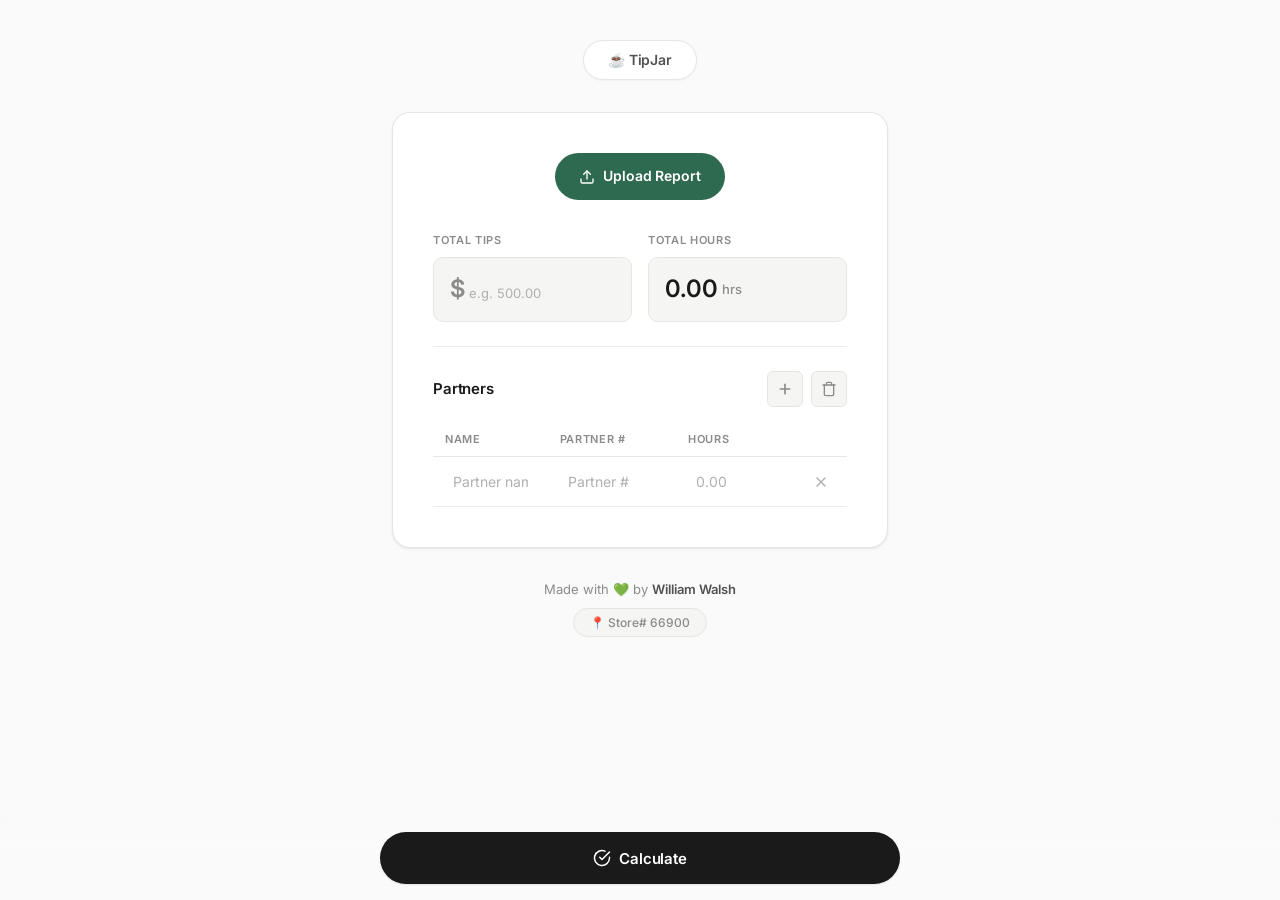
==== commit a6ebfb00: "Remove onboarding hint UI from index.html." ====
--- a/index.html
+++ b/index.html
@@ -165,15 +165,6 @@
             <span class="badge-text">☕ TipJar</span>
         </header>
 
-        <!-- Onboarding Hint (dismissible) -->
-        <div class="onboarding-hint" id="onboarding-hint">
-            <div class="onboarding-content">
-                <span class="onboarding-icon">📋</span>
-                <p>Upload your <strong>Partner Hours Report</strong> from Starbucks to automatically calculate tip
-                    distribution based on hours worked.</p>
-            </div>
-            <button class="onboarding-dismiss" id="dismiss-onboarding" aria-label="Dismiss hint">Got it</button>
-        </div>
 
         <!-- Main Card Container -->
         <main class="main-card">
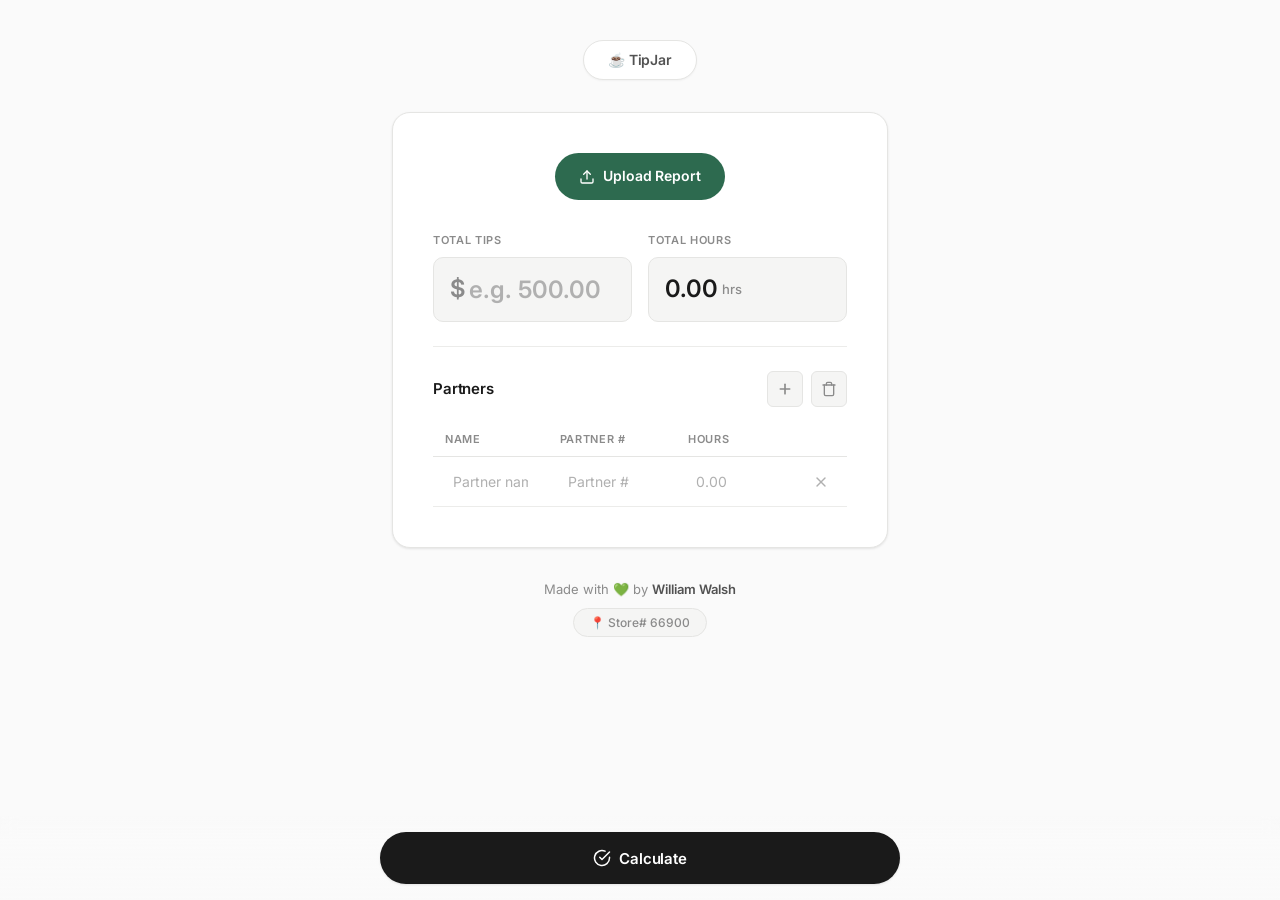
==== commit 5bd20baf: "Remove bill preset buttons from the distribution section." ====
--- a/index.html
+++ b/index.html
@@ -321,20 +321,6 @@
                             title="Reset to optimal distribution">
                             ↻ Reset
                         </button>
-                        <div class="bills-presets">
-                            <button type="button" class="bills-preset-btn" id="preset-no-twenties"
-                                title="Redistribute without $20 bills">
-                                No $20s
-                            </button>
-                            <button type="button" class="bills-preset-btn" id="preset-no-tens"
-                                title="Redistribute without $10 bills">
-                                No $10s
-                            </button>
-                            <button type="button" class="bills-preset-btn" id="preset-fill-ones"
-                                title="Fill remaining amount with $1 bills">
-                                Fill with $1s
-                            </button>
-                        </div>
                     </div>
                 </details>
             </div>
--- a/styles.css
+++ b/styles.css
@@ -342,8 +342,8 @@
 
 .input-field input::placeholder {
     color: var(--text-hint);
-    font-size: 0.8125rem;
-    font-weight: 400;
+    font-size: inherit;
+    font-weight: 600;
 }
 
 .hours-field {
